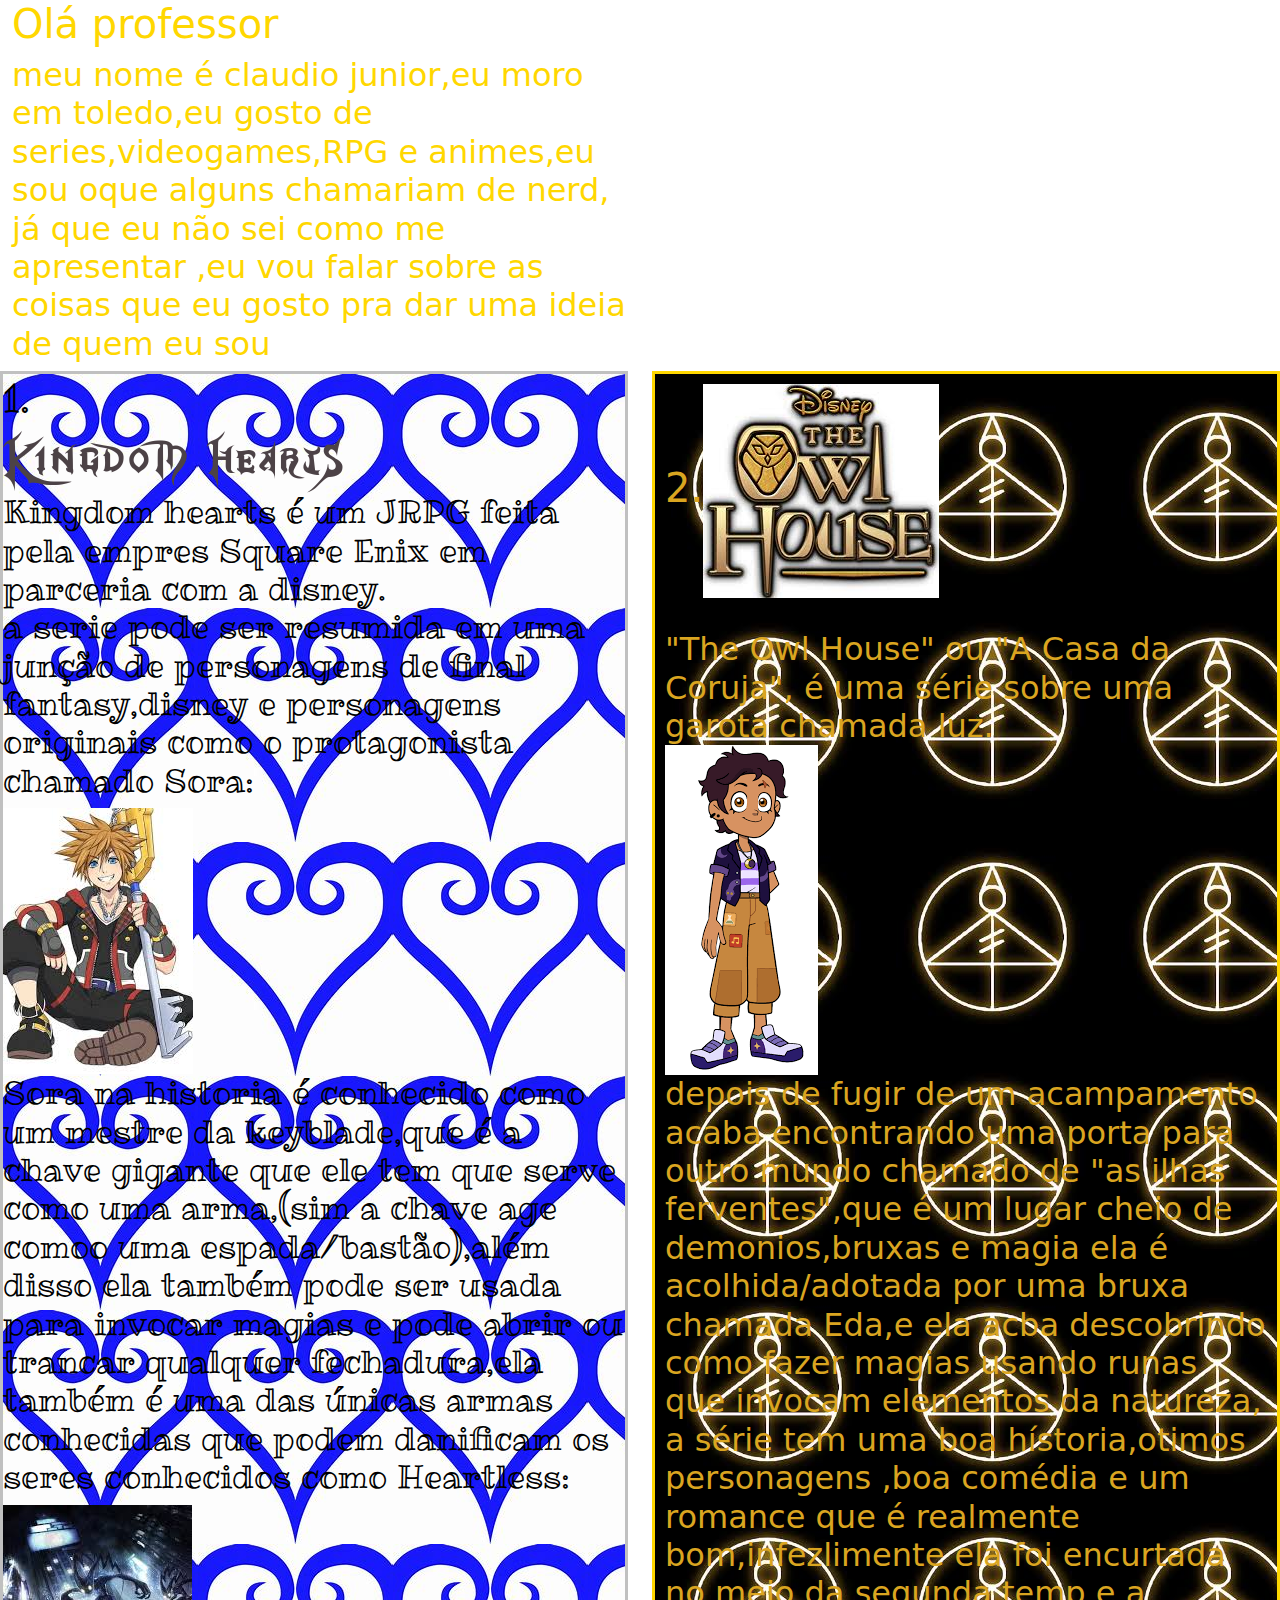
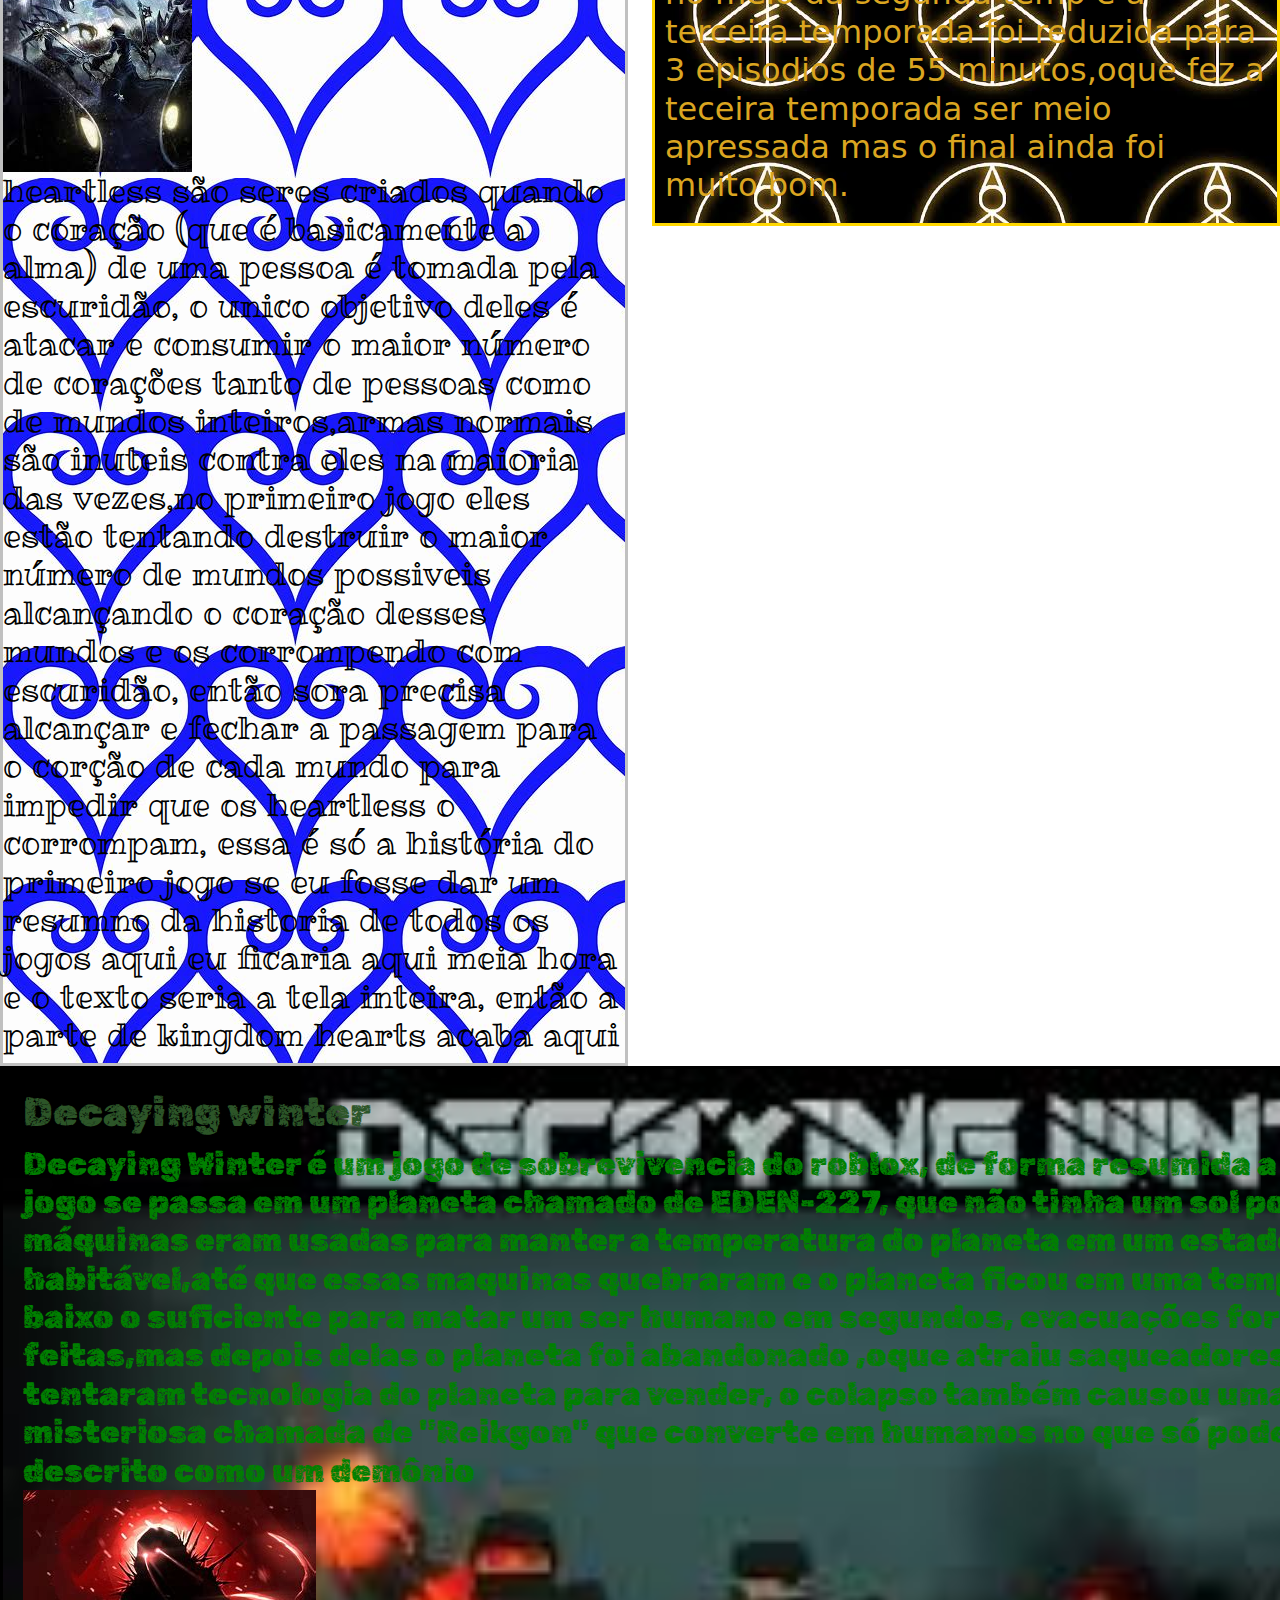
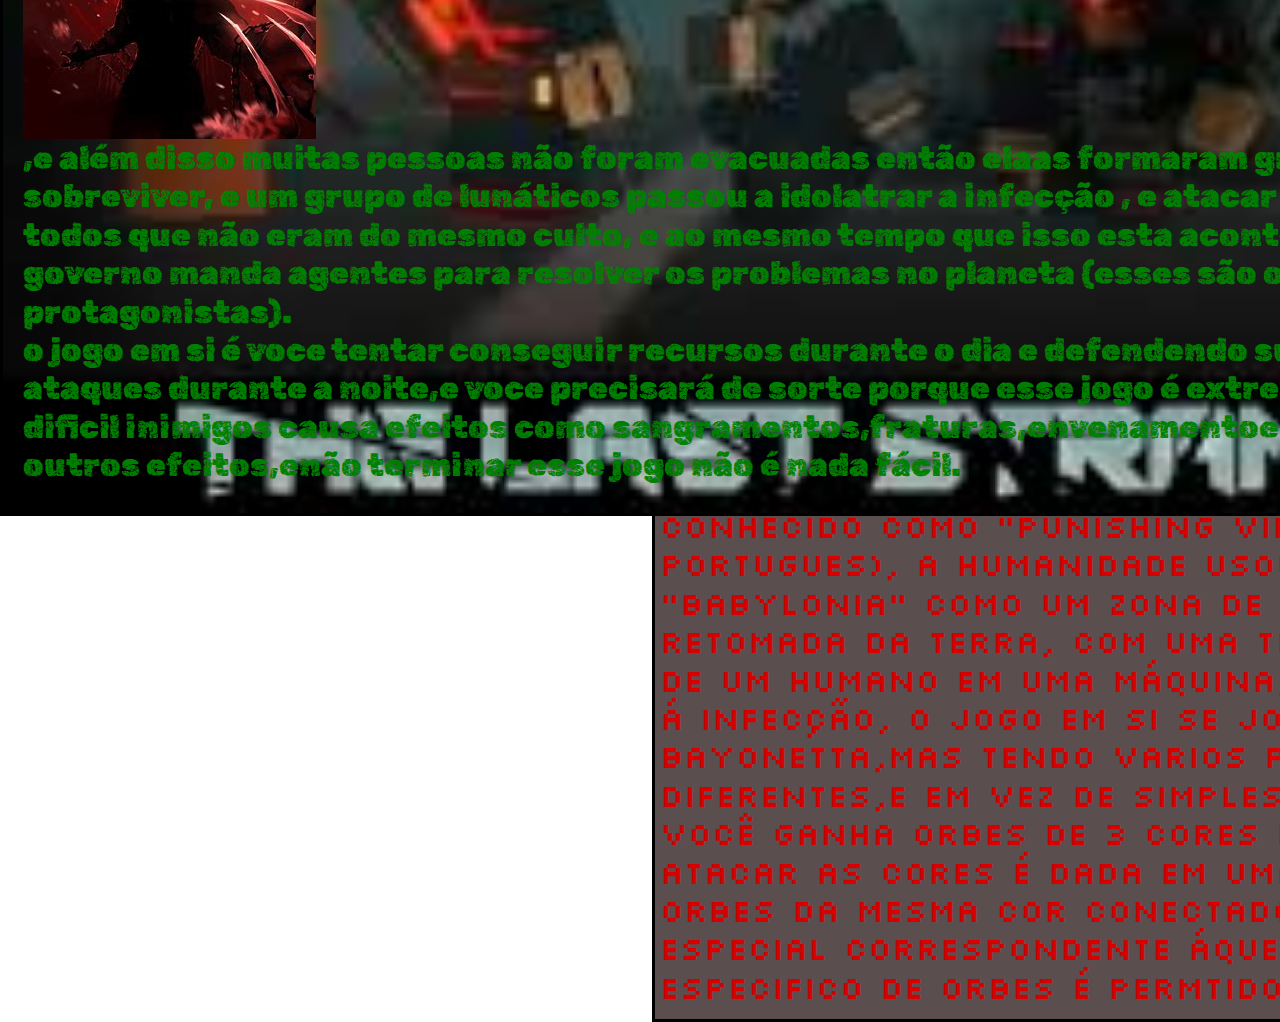
==== index.html @ d94206a7 "Add files via upload" ====
<!DOCTYPE html>
<html lang="en">
  <head>
    <meta charset="UTF-8" />
    <meta name="viewport" content="width=device-width, initial-scale=1.0" />
    <title>trabalho</title>
    <style>
      @import url(CSS.css);
    </style>
    <link
      href="https://cdn.jsdelivr.net/npm/bootstrap@5.3.3/dist/css/bootstrap.min.css"
      rel="stylesheet"
      integrity="sha384-QWTKZyjpPEjISv5WaRU9OFeRpok6YctnYmDr5pNlyT2bRjXh0JMhjY6hW+ALEwIH"
      crossorigin="anonymous"
    />
  </head>
  <body>
    <div class="container-fluid">
      <div class="row">
        <div class="col-md-6">
          <div class="inicio">
            <h1>Olá professor</h1>
            <h2>
              meu nome é claudio junior,eu moro em toledo,eu gosto de
              series,videogames,RPG e animes,eu sou oque alguns chamariam de
              nerd,<br />
              já que eu não sei como me apresentar ,eu vou falar sobre as coisas
              que eu gosto pra dar uma ideia de quem eu sou
            </h2>
          </div>
        </div>
      </div>
    </div>

    <div class="row">
      <div class="col-6">
        <div class="KH">
          <h1>1.</h1>
          <img src="kingdom hearts.png" />

          <h2>
            Kingdom hearts é um JRPG feita pela empres Square Enix em parceria
            com a disney.<br />
            a serie pode ser resumida em uma junção de personagens de final
            fantasy,disney e personagens originais como o protagonista chamado
            Sora:<br />
          </h2>
          <img src="sora.jfif" />

          <div class="heartless">
            <h2>
              Sora na historia é conhecido como um mestre da keyblade,que é a
              chave gigante que ele tem que serve como uma arma,(sim a chave age
              comoo uma espada/bastão),além disso ela também pode ser usada para
              invocar magias e pode abrir ou trancar qualquer fechadura,ela
              também é uma das únicas armas conhecidas que podem danificam os
              seres conhecidos como Heartless:
            </h2>
            <img src="neoshadows.jfif" />
            <h2>
              heartless são seres criados quando o coração (que é basicamente a
              alma) de uma pessoa é tomada pela escuridão, o unico objetivo
              deles é atacar e consumir o maior número de corações tanto de
              pessoas como de mundos inteiros,armas normais são inuteis contra
              eles na maioria das vezes,no primeiro jogo eles estão tentando
              destruir o maior número de mundos possiveis alcançando o coração
              desses mundos e os corrompendo com escuridão, então sora precisa
              alcançar e fechar a passagem para o corção de cada mundo para
              impedir que os heartless o corrompam, essa é só a história do
              primeiro jogo se eu fosse dar um resumno da historia de todos os
              jogos aqui eu ficaria aqui meia hora e o texto seria a tela
              inteira, então a parte de kingdom hearts acaba aqui
            </h2>
          </div>
        </div>
      </div>
      <div class="col-6">
        <div class="casadacoruja">
          <h1>2.<img src="owl house.jfif" /></h1>
          <br />
          <h2>
            "The Owl House" ou "A Casa da Coruja", é uma série sobre uma garota
            chamada luz.<br /><img src="luz.png" /><br />depois de fugir de um
            acampamento acaba encontrando uma porta para outro mundo chamado de
            "as ilhas ferventes",que é um lugar cheio de demonios,bruxas e magia
            ela é acolhida/adotada por uma bruxa chamada Eda,e ela acba
            descobrindo como fazer magias usando runas que invocam elementos da
            natureza, a série tem uma boa hístoria,otimos personagens ,boa
            comédia e um romance que é realmente bom,infezlimente ela foi
            encurtada no meio da segunda temp e a terceira temporada foi
            reduzida para 3 episodios de 55 minutos,oque fez a teceira temporada
            ser meio apressada mas o final ainda foi muito bom.
          </h2>
        </div>
      </div>
    </div>

    <div class="row">
      <div class="col-6">
        <div class="DecayingWinter">
          <div class="DW"><h1>Decaying winter</h1></div>
          <h2>
            Decaying Winter é um jogo de sobrevivencia do roblox, de forma
            resumida a historia do jogo se passa em um planeta chamado de
            EDEN-227, que não tinha um sol por isso máquinas eram usadas para
            manter a temperatura do planeta em um estado habitável,até que essas
            maquinas quebraram e o planeta ficou em uma temperatura baixo o
            suficiente para matar um ser humano em segundos, evacuações foram
            feitas,mas depois delas o planeta foi abandonado ,oque atraiu
            saqueadores que tentaram tecnologia do planeta para vender, o
            colapso também causou uma infecção misteriosa chamada de "Reikgon"
            que converte em humanos no que só pode ser descrito como um
            demônio<br /><img src="sickler.jpeg" /><br />,e além disso muitas
            pessoas não foram evacuadas então elaas formaram grupos para
            sobreviver, e um grupo de lunáticos passou a idolatrar a infecção ,
            e atacar tudo e todos que não eram do mesmo culto, e ao mesmo tempo
            que isso esta acontecendo,o governo manda agentes para resolver os
            problemas no planeta (esses são os protagonistas).<br />
            o jogo em si é voce tentar conseguir recursos durante o dia e
            defendendo sua base de ataques durante a noite,e voce precisará de
            sorte porque esse jogo é extremamente dificil inimigos causa efeitos
            como sangramentos,fraturas,envenamentoe muitos outros efeitos,enão
            terminar esse jogo não é nada fácil.
          </h2>
        </div>
      </div>

      <div class="col-4">
        <div class="PGR">
          <h1>4. Punishing Gray Raven</h1>
          <br />
          <img src="PGR2.png" />

          <h2>
            Punishing gray raven é um jogo hack-em-slash parecido com bayonetta
            ou devil-may-cry ,a historia do jogo se passa em um futuro
            pós-apocaliptico por conta de um virus que surgiu capaz de destruir
            o corpo de humanos e corromper a mente de maquinas, o vírus só é
            conhecido como "Punishing virus"(o jogo não tem tradução pra
            portugues), a humanidade usou uma estação espacial chamada de
            "Babylonia" como um zona de evacuação e base para coordernar
            retomada da terra, com uma tecnologia capaz de transpantar a mente
            de um humano em uma máquina,oque permite a esses contrutos resistir
            á infecção, o jogo em si se joga como um devil may cry ou
            bayonetta,mas tendo varios personagens com movimentos e mecanicas
            diferentes,e em vez de simplesmente ter uma recarga de habilidade
            você ganha orbes de 3 cores diferente,vermelho,amarelo e azul ao
            atacar as cores é dada em uma sequencia aleatoria,e quanto mais
            orbes da mesma cor conectados voce ativa mais forte o ataque
            especial correspondente áquela cor fica,e ao conectar um número
            especifico de orbes é permtido usar o supremo do persoangem.
          </h2>
        </div>
      </div>
    </div>
  </body>
</html>
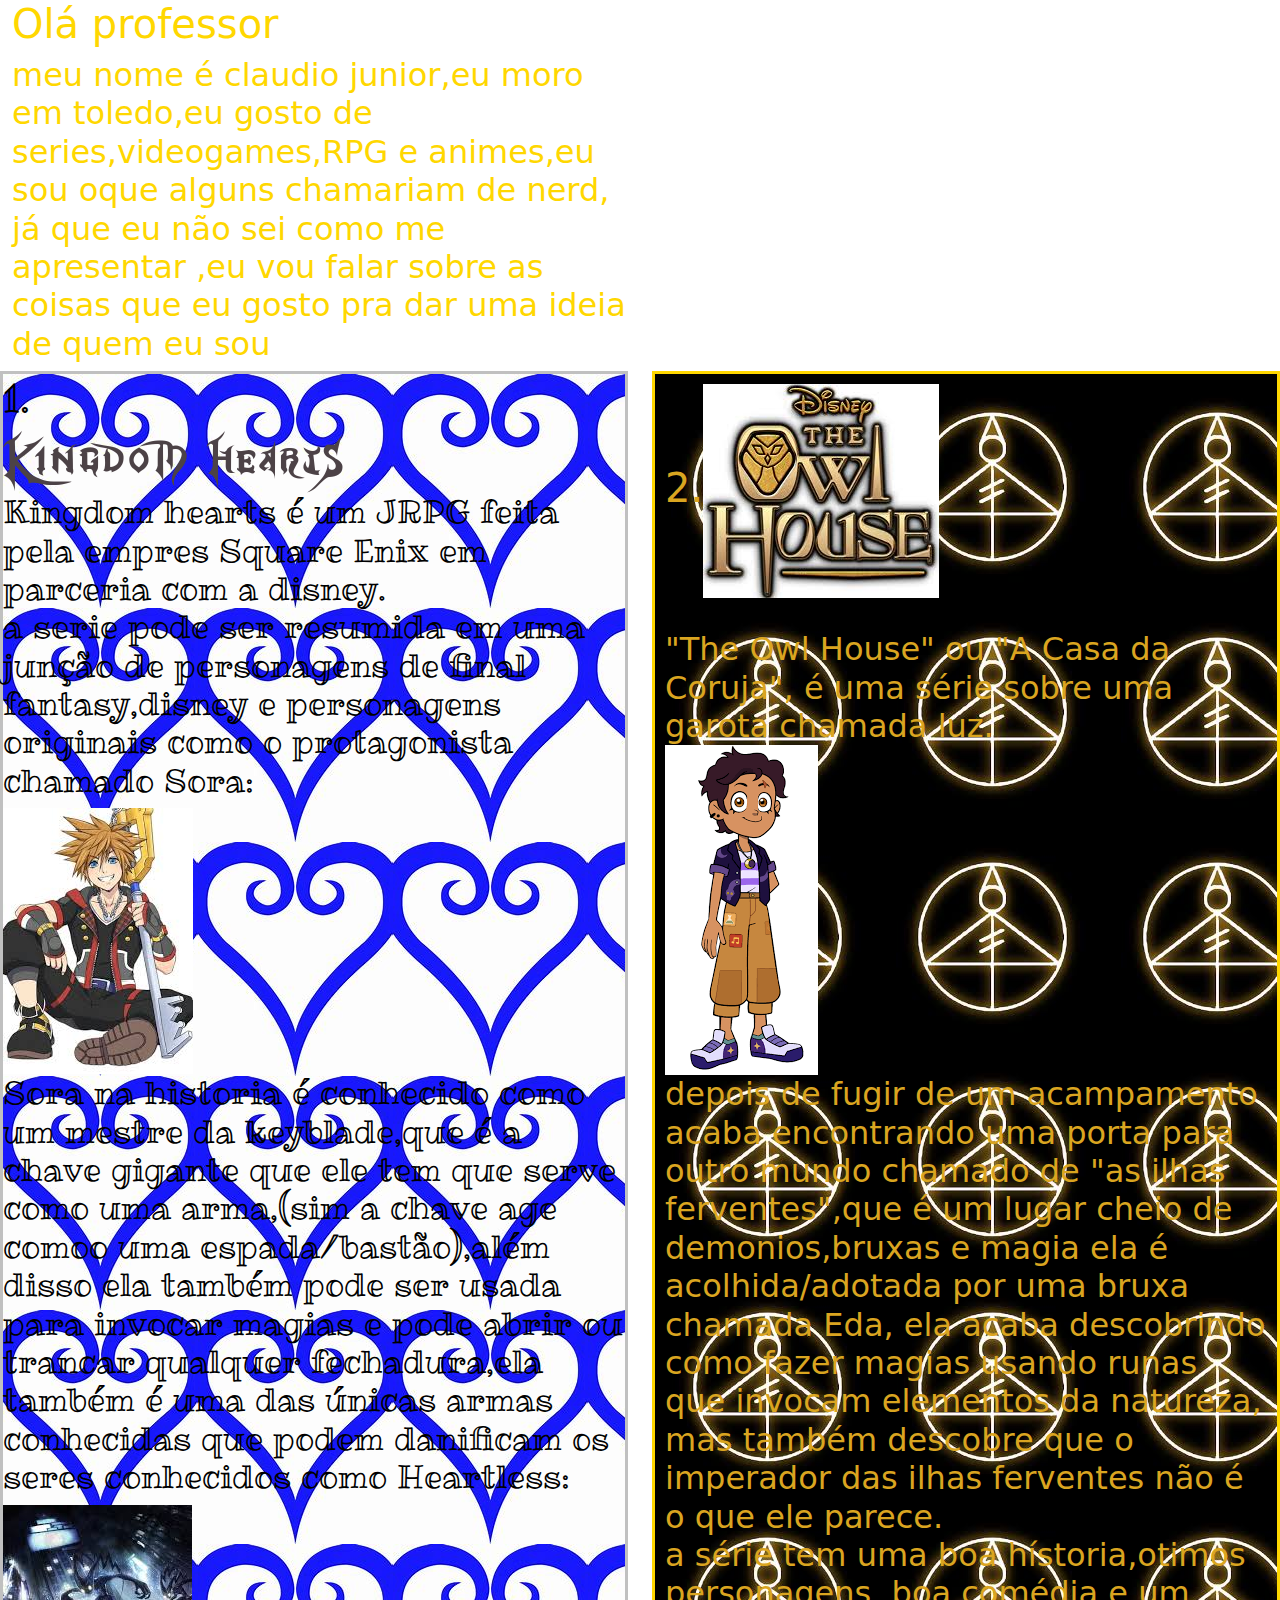
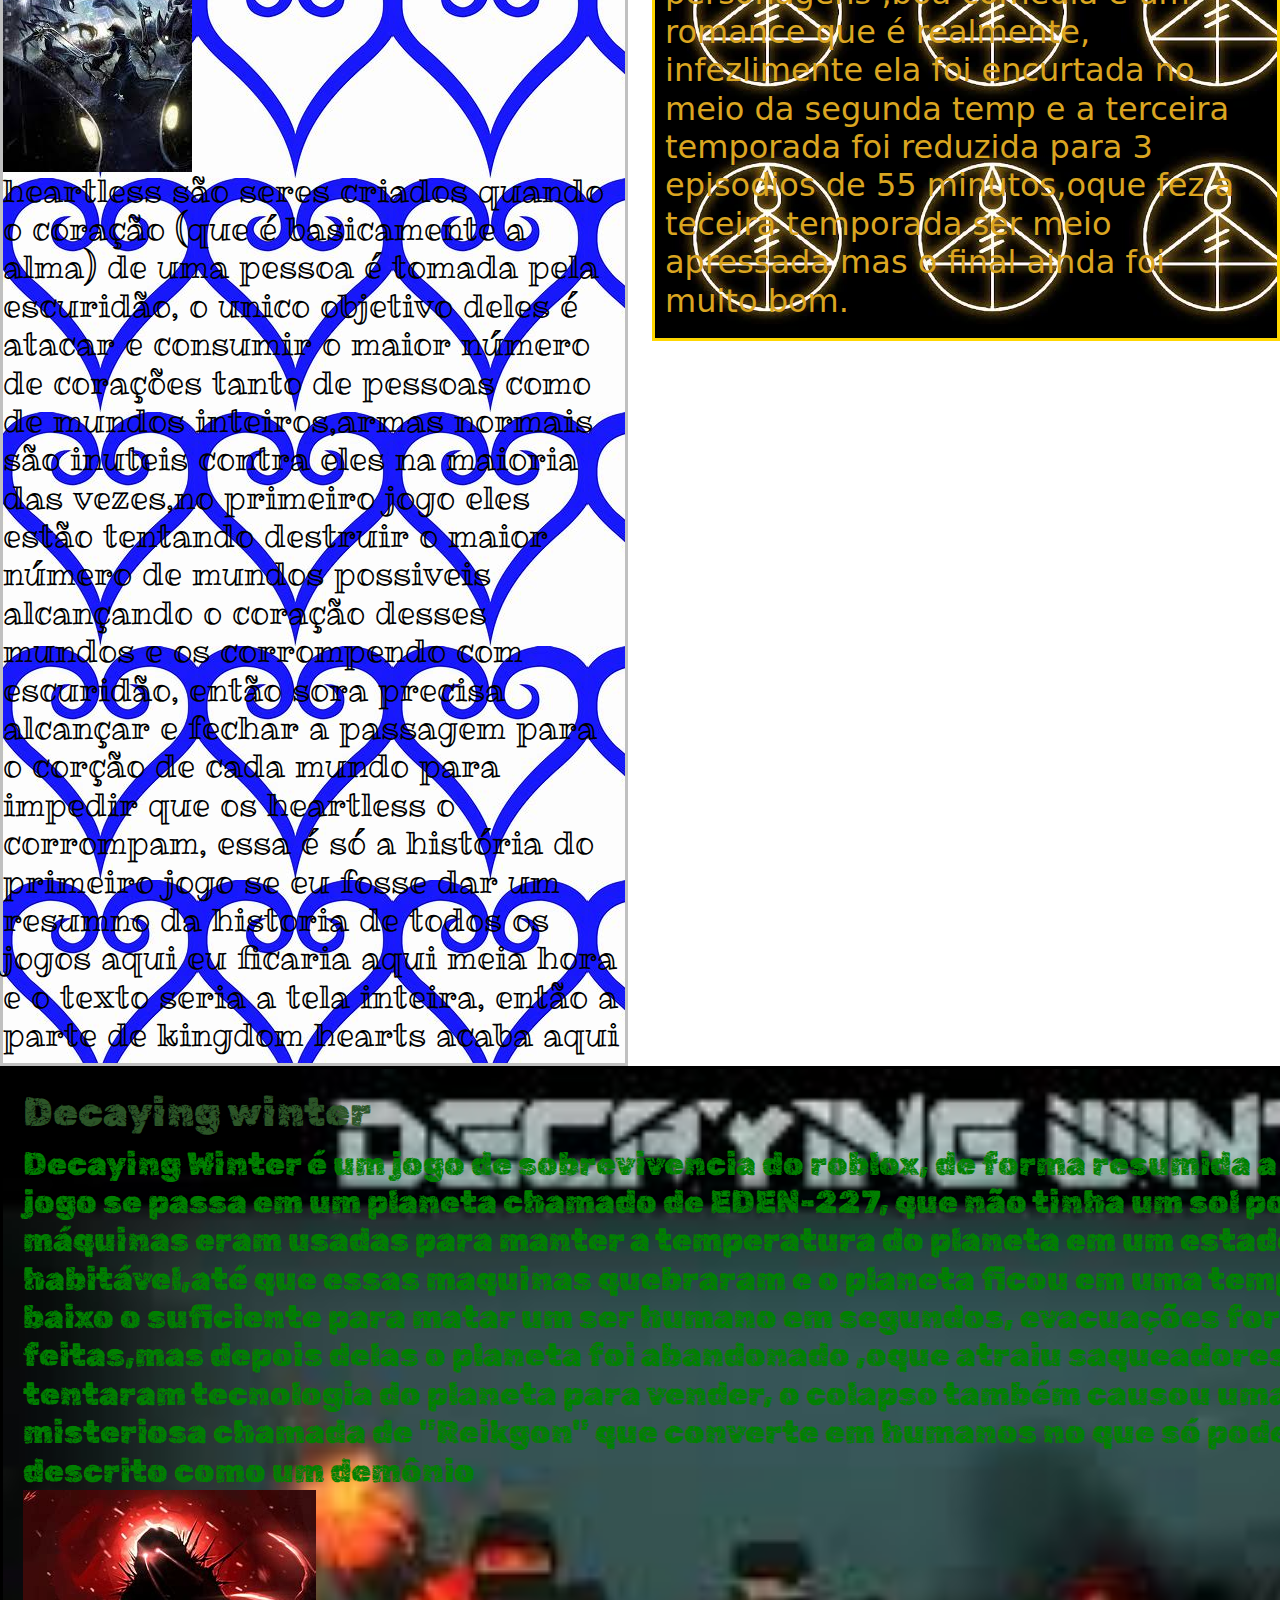
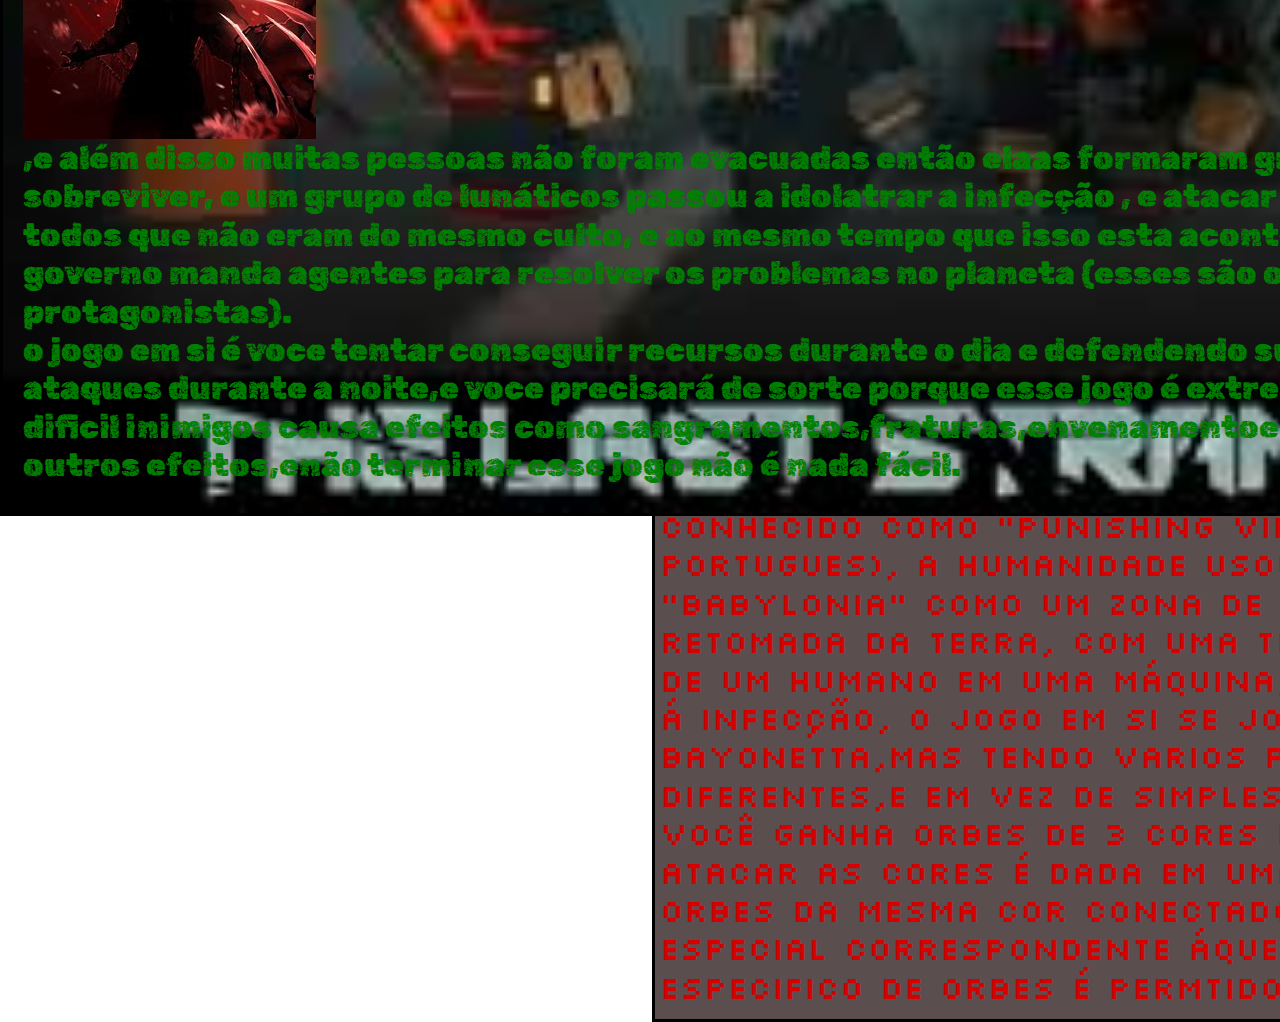
==== commit be92afb1: "Add files via upload" ====
--- a/index.html
+++ b/index.html
@@ -83,13 +83,15 @@
             chamada luz.<br /><img src="luz.png" /><br />depois de fugir de um
             acampamento acaba encontrando uma porta para outro mundo chamado de
             "as ilhas ferventes",que é um lugar cheio de demonios,bruxas e magia
-            ela é acolhida/adotada por uma bruxa chamada Eda,e ela acba
+            ela é acolhida/adotada por uma bruxa chamada Eda, ela acaba
             descobrindo como fazer magias usando runas que invocam elementos da
-            natureza, a série tem uma boa hístoria,otimos personagens ,boa
-            comédia e um romance que é realmente bom,infezlimente ela foi
-            encurtada no meio da segunda temp e a terceira temporada foi
-            reduzida para 3 episodios de 55 minutos,oque fez a teceira temporada
-            ser meio apressada mas o final ainda foi muito bom.
+            natureza, mas também descobre que o imperador das ilhas ferventes
+            não é o que ele parece.<br />
+            a série tem uma boa hístoria,otimos personagens ,boa comédia e um
+            romance que é realmente, infezlimente ela foi encurtada no meio da
+            segunda temp e a terceira temporada foi reduzida para 3 episodios de
+            55 minutos,oque fez a teceira temporada ser meio apressada mas o
+            final ainda foi muito bom.
           </h2>
         </div>
       </div>
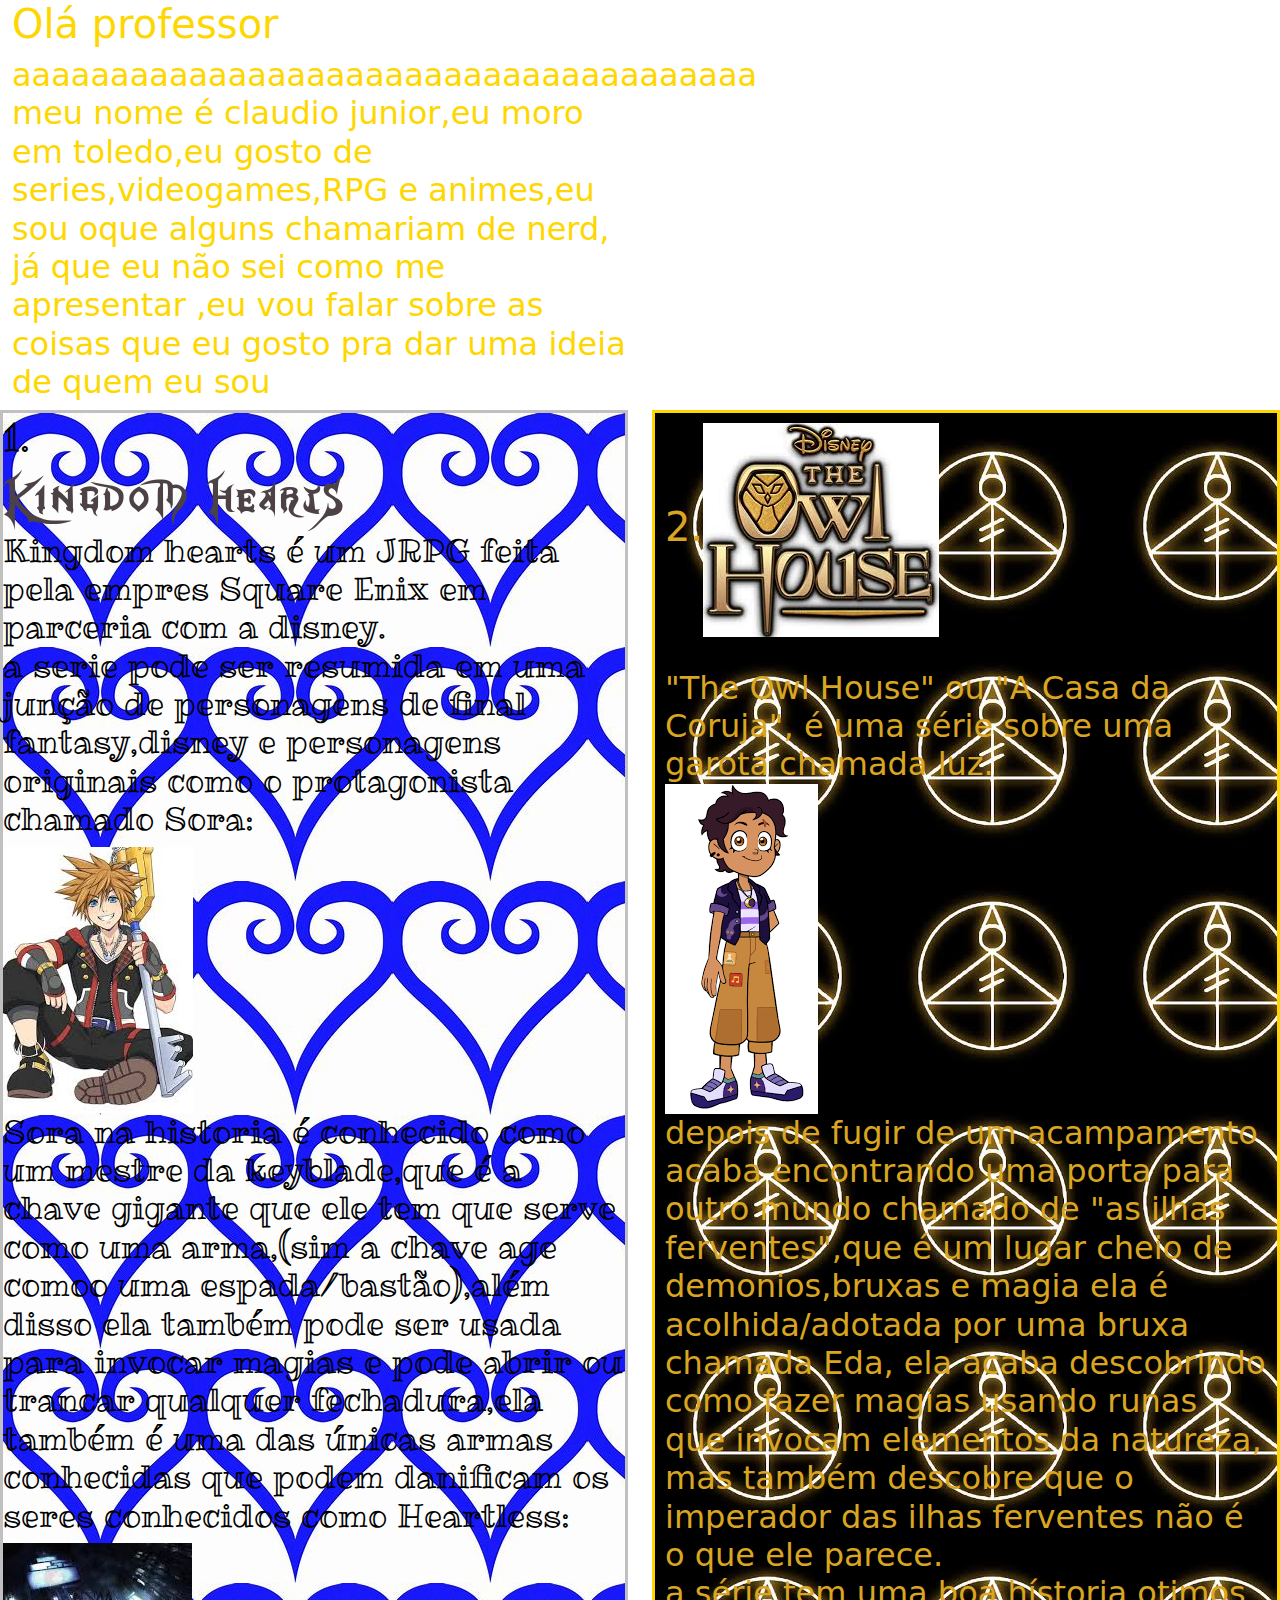
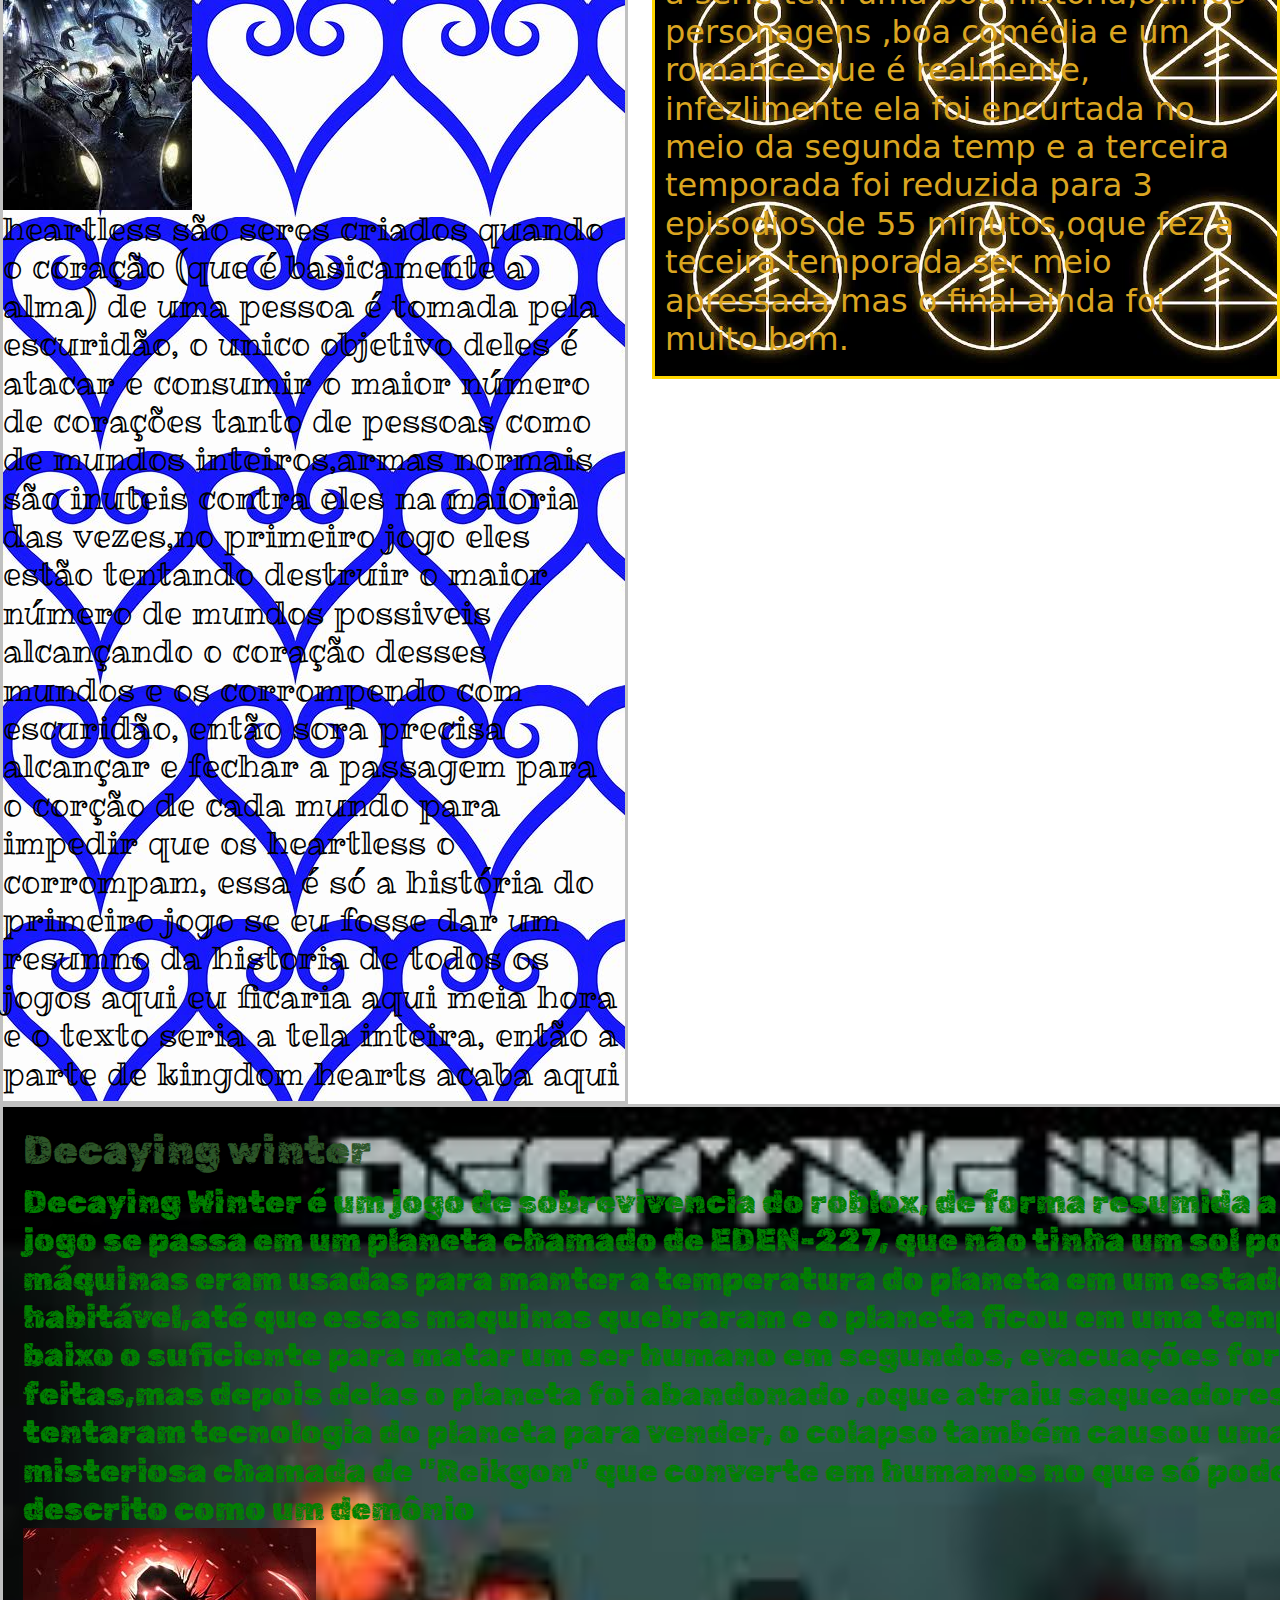
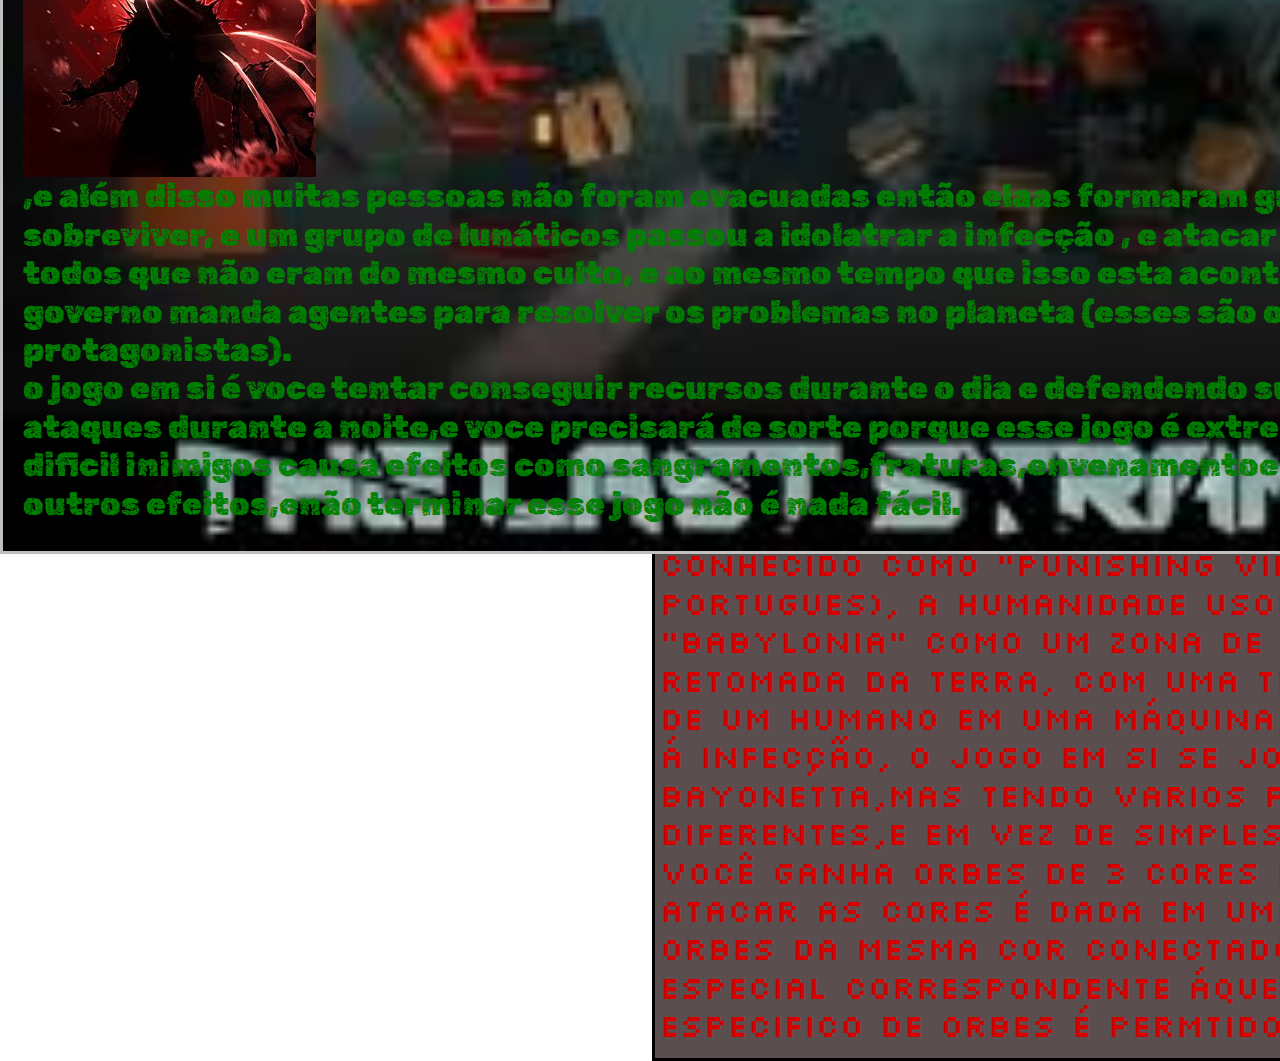
==== commit 9afaff7f: "Update index.html" ====
--- a/index.html
+++ b/index.html
@@ -20,7 +20,7 @@
         <div class="col-md-6">
           <div class="inicio">
             <h1>Olá professor</h1>
-            <h2>
+            <h2>aaaaaaaaaaaaaaaaaaaaaaaaaaaaaaaaaaaaaa
               meu nome é claudio junior,eu moro em toledo,eu gosto de
               series,videogames,RPG e animes,eu sou oque alguns chamariam de
               nerd,<br />
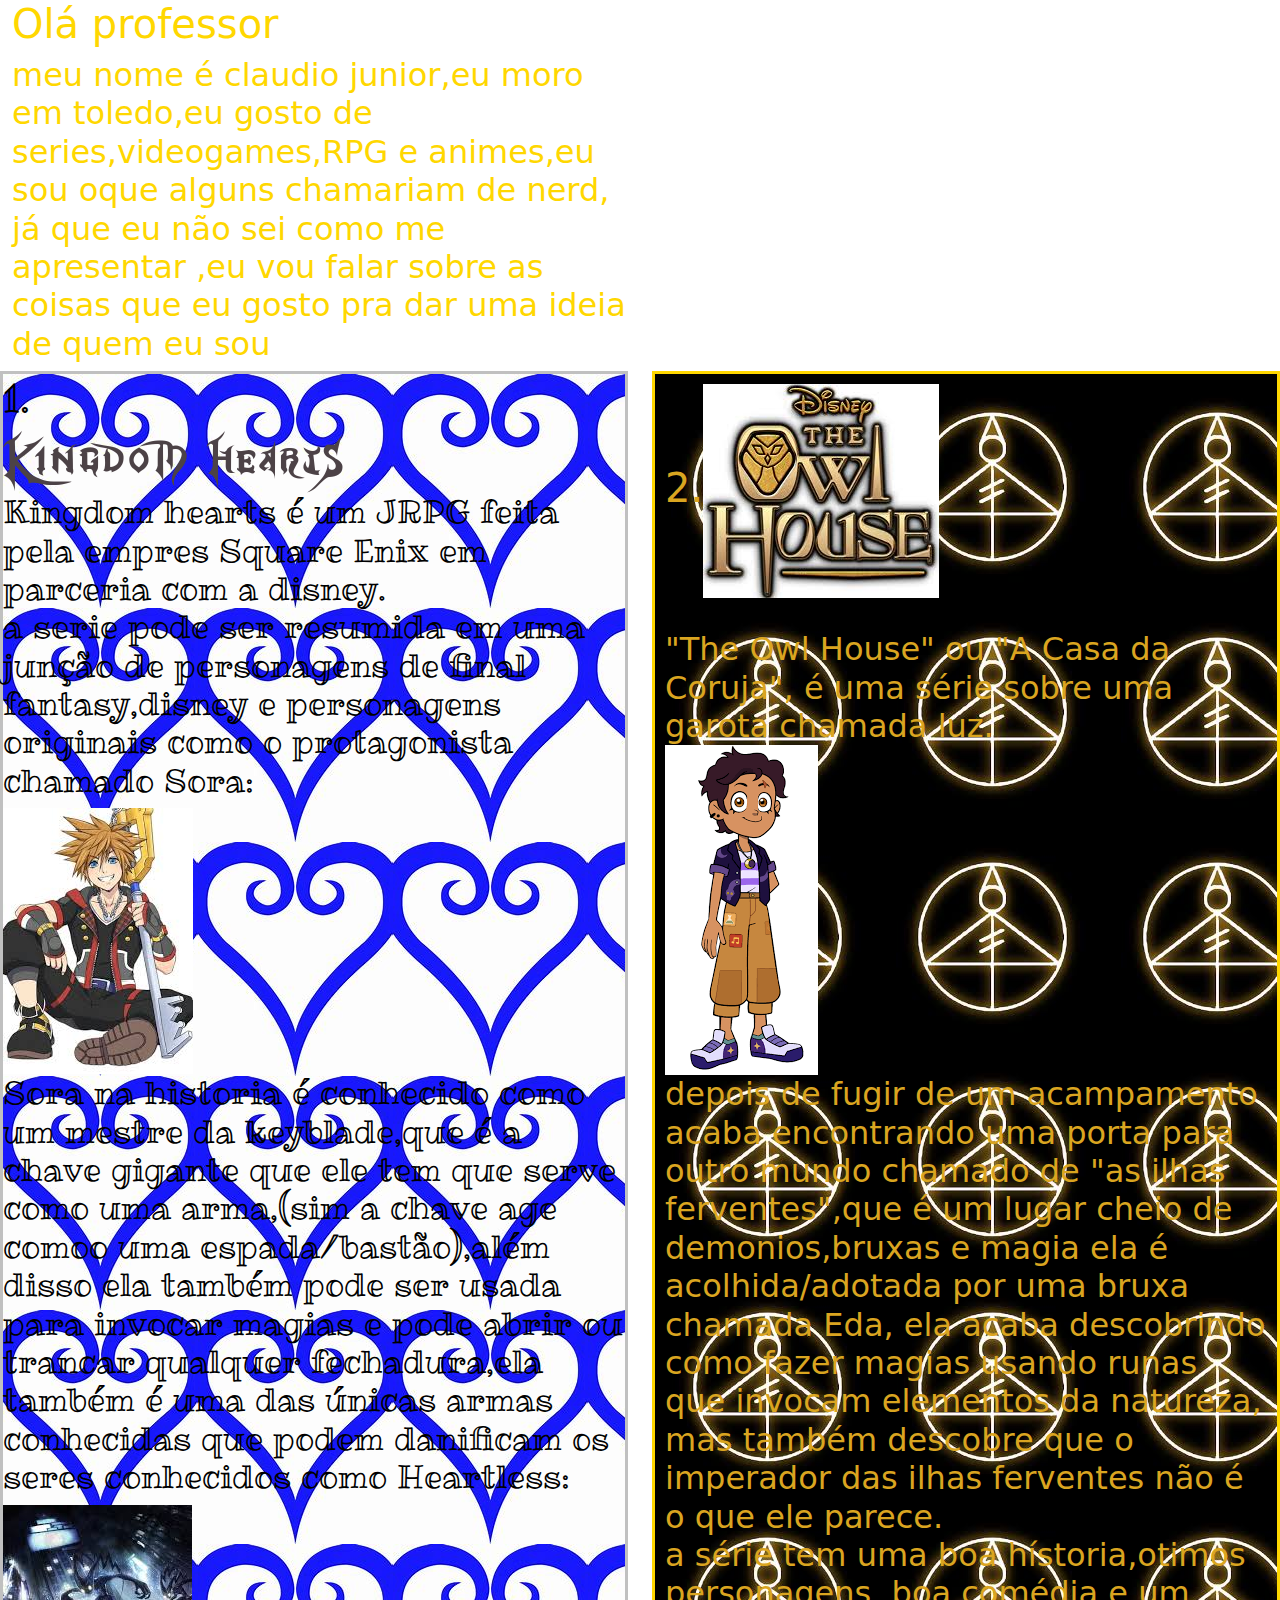
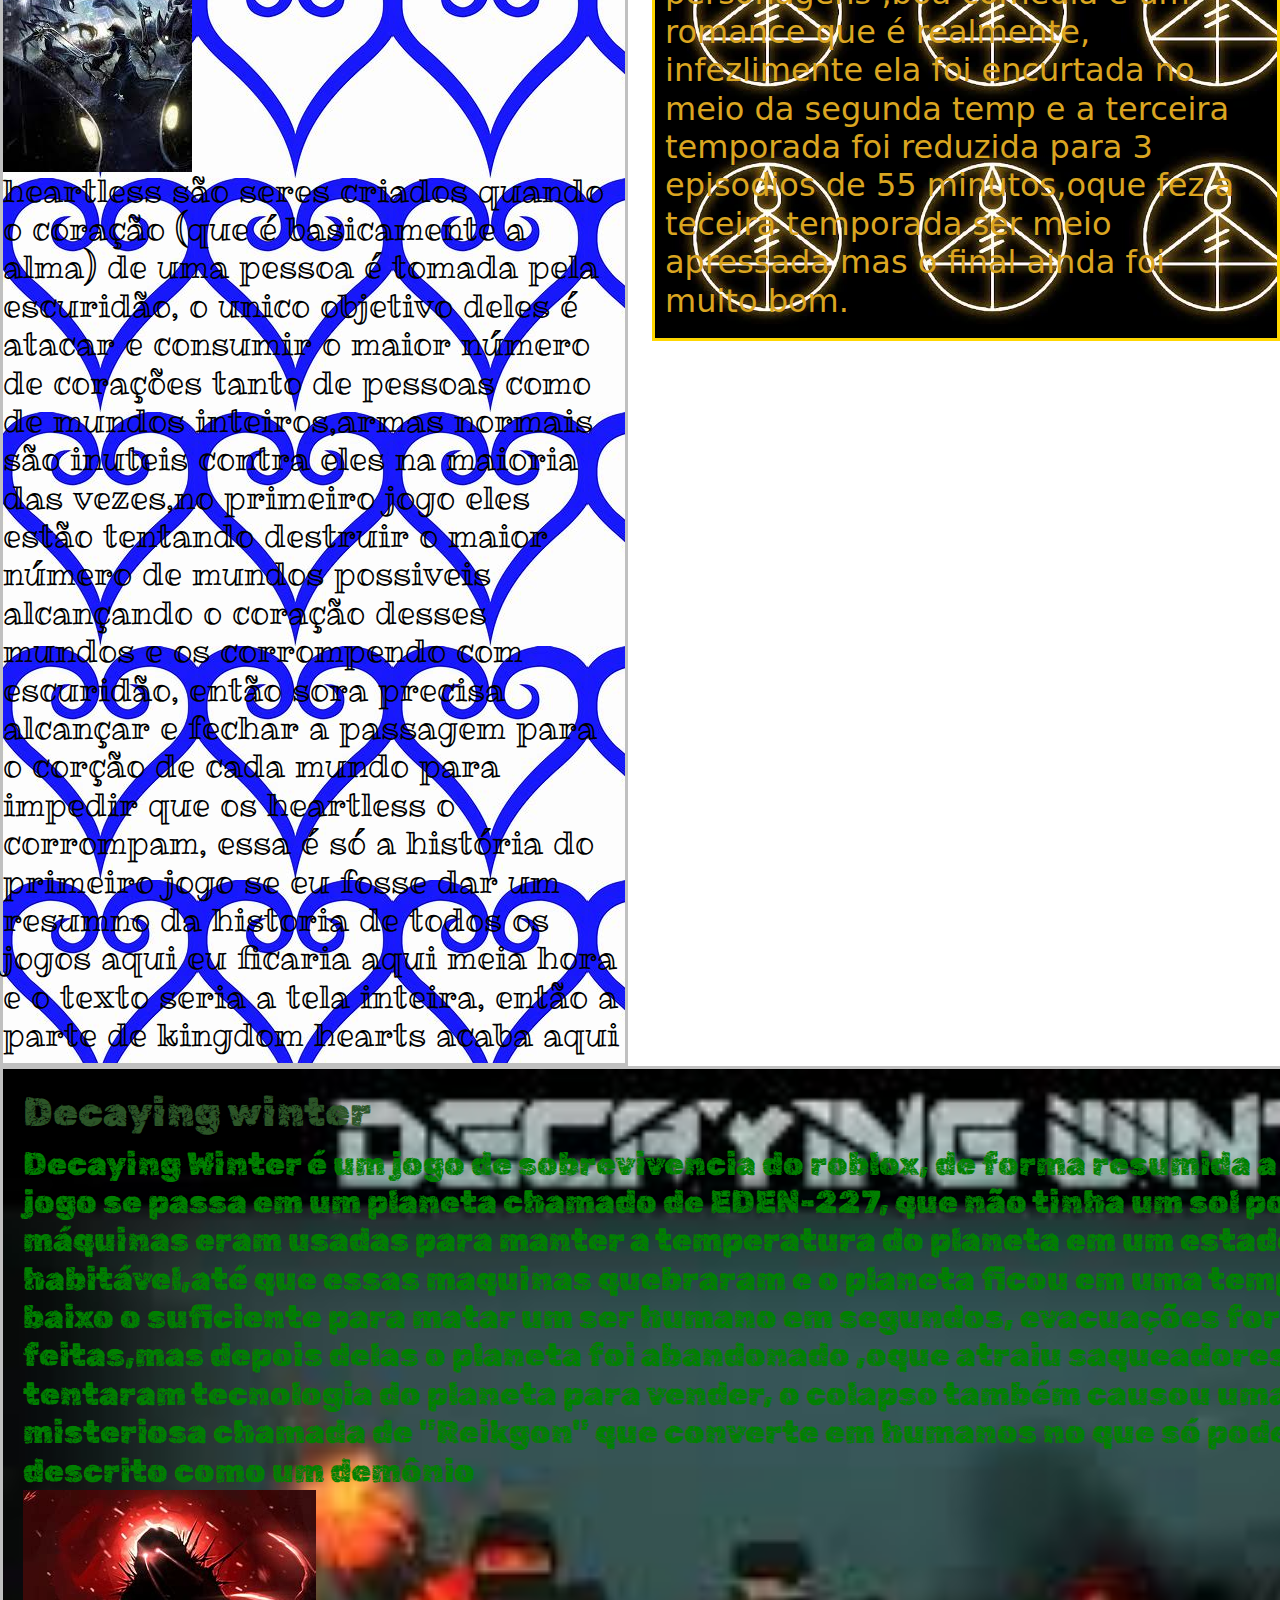
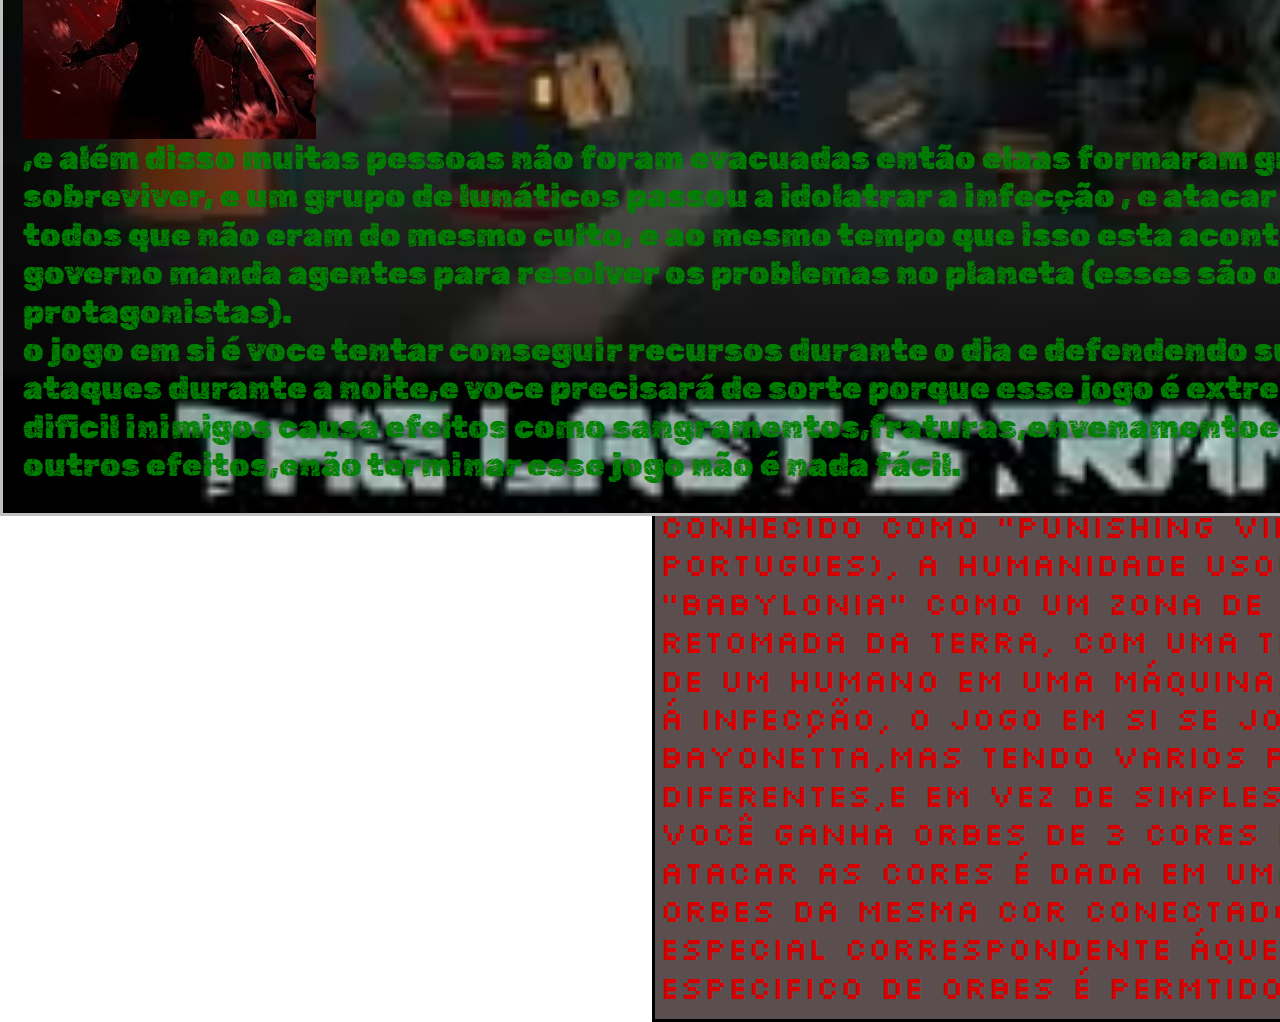
==== commit 00012fbd: "Update index.html" ====
--- a/index.html
+++ b/index.html
@@ -20,7 +20,7 @@
         <div class="col-md-6">
           <div class="inicio">
             <h1>Olá professor</h1>
-            <h2>aaaaaaaaaaaaaaaaaaaaaaaaaaaaaaaaaaaaaa
+            <h2>
               meu nome é claudio junior,eu moro em toledo,eu gosto de
               series,videogames,RPG e animes,eu sou oque alguns chamariam de
               nerd,<br />
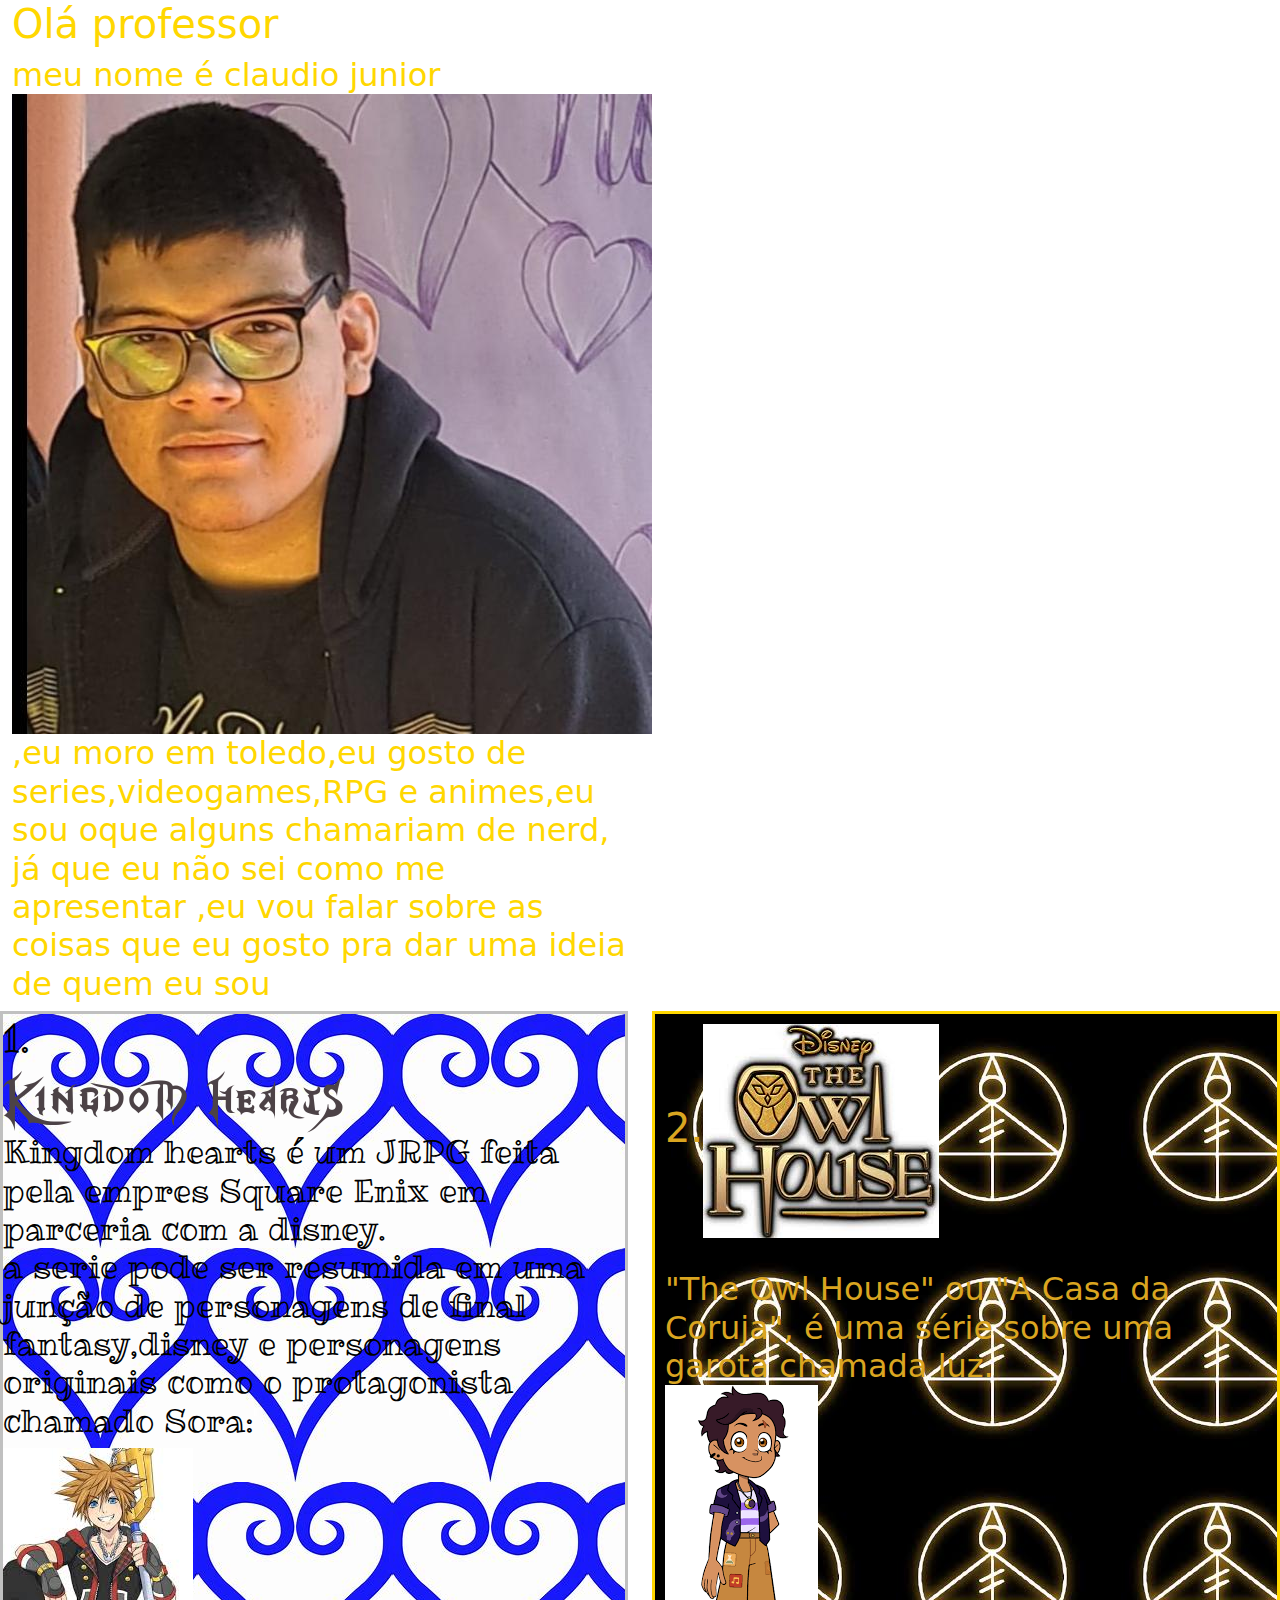
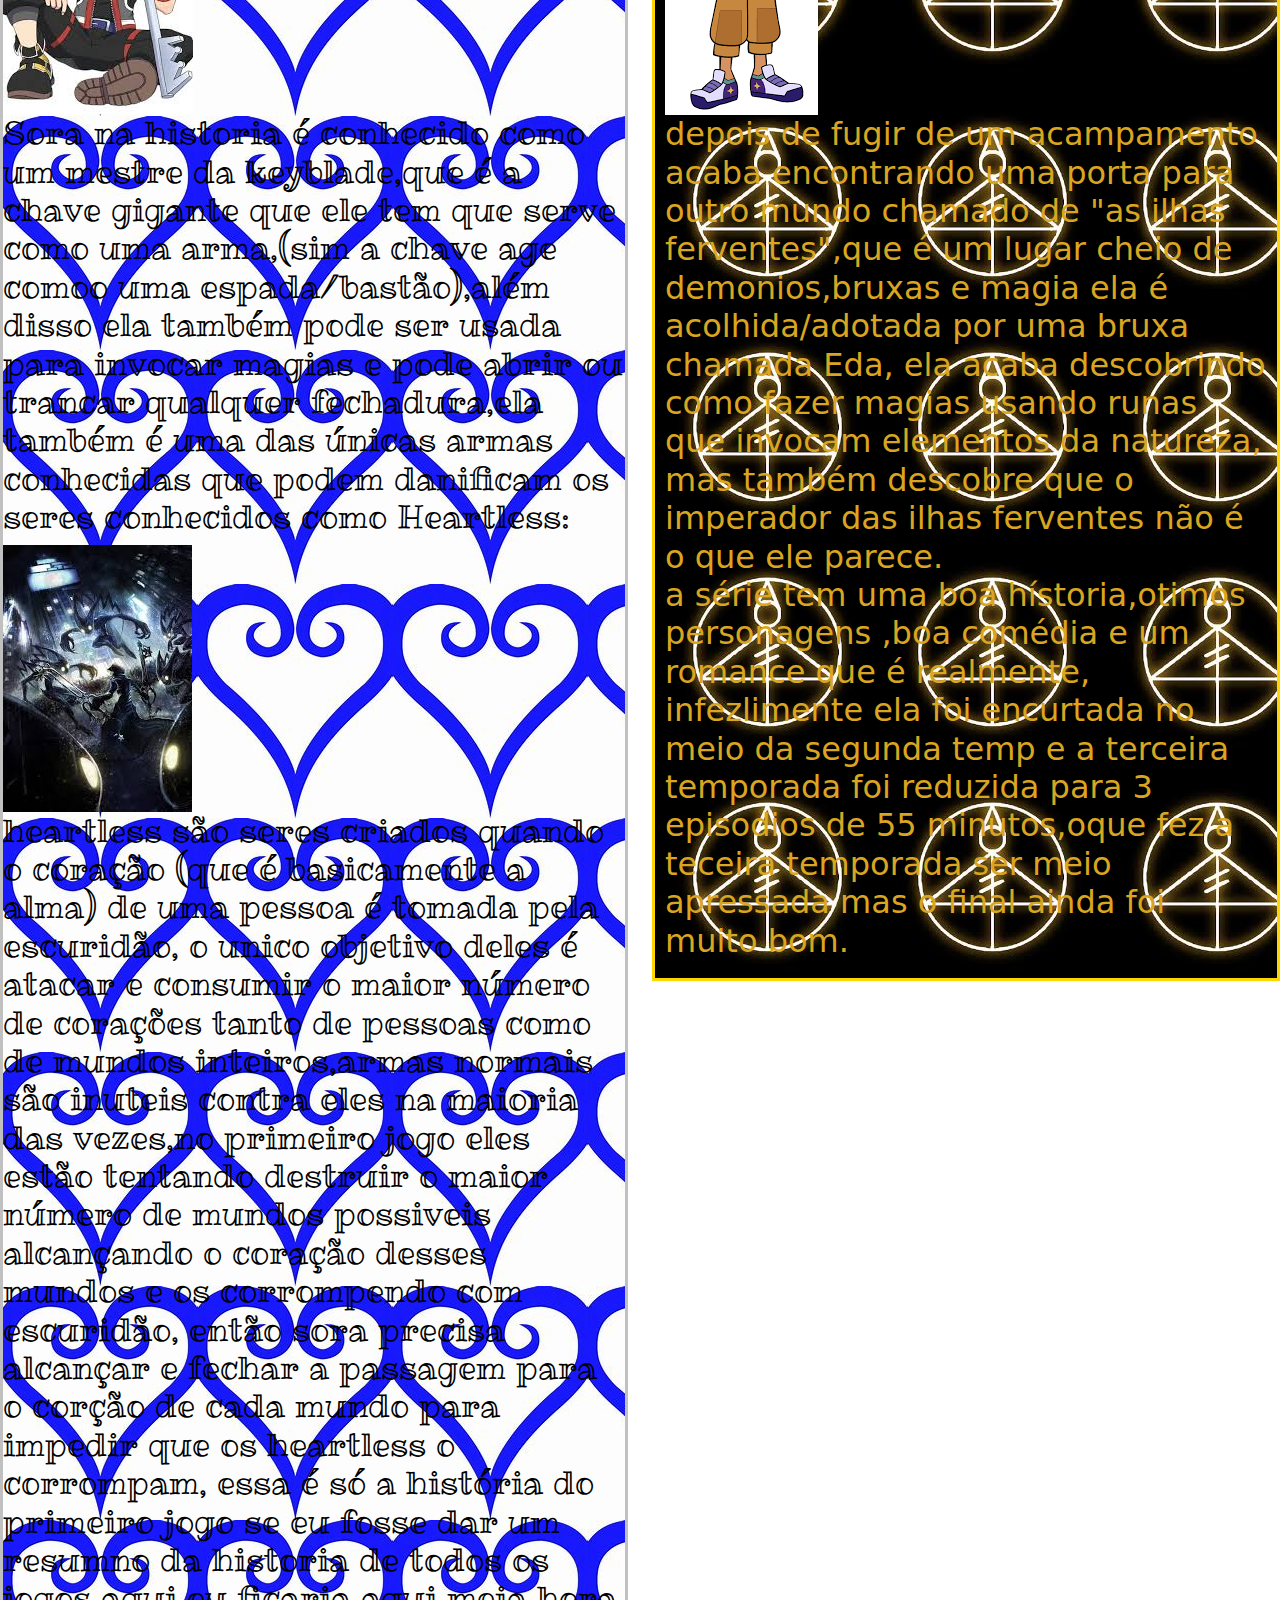
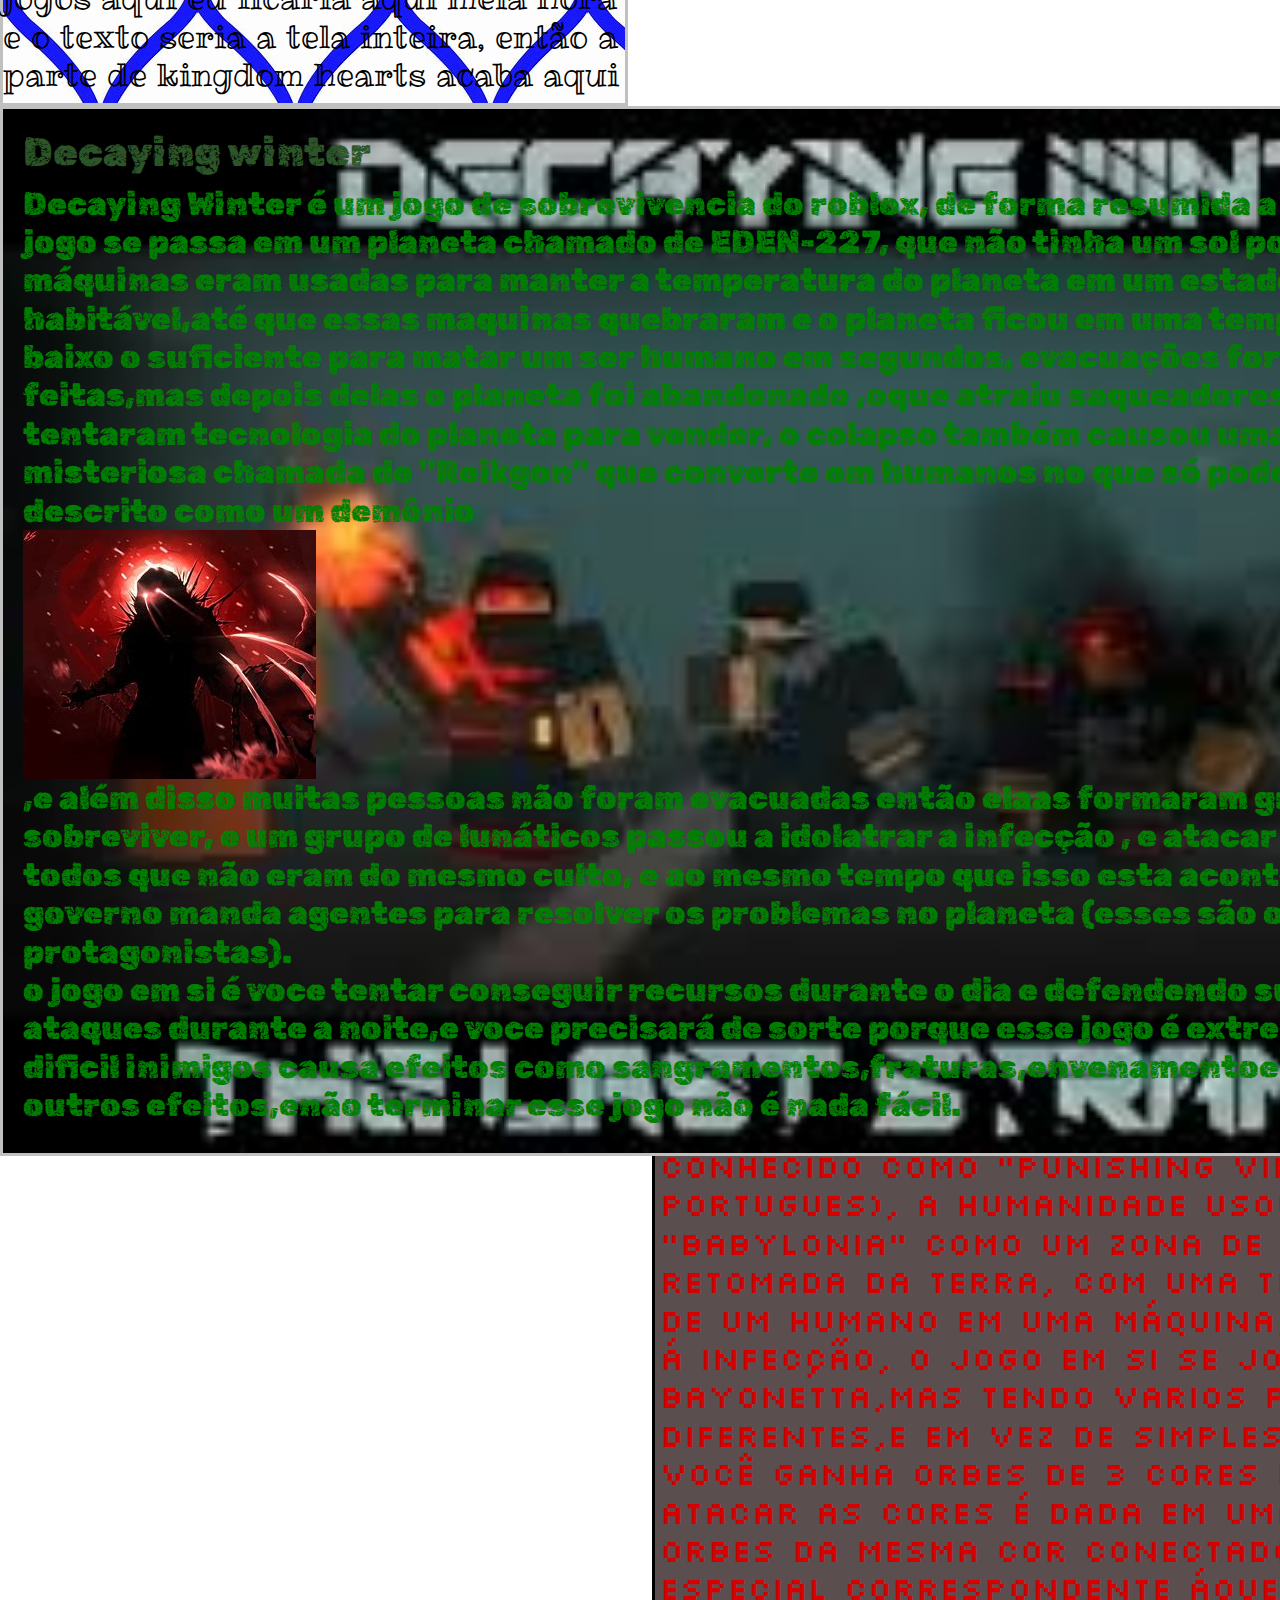
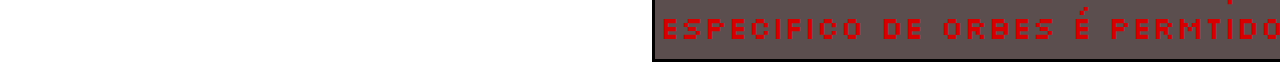
==== commit abf2b8e4: "Update index.html" ====
--- a/index.html
+++ b/index.html
@@ -21,7 +21,7 @@
           <div class="inicio">
             <h1>Olá professor</h1>
             <h2>
-              meu nome é claudio junior,eu moro em toledo,eu gosto de
+              meu nome é claudio junior<br]> <img src="me.jpg">,eu moro em toledo,eu gosto de
               series,videogames,RPG e animes,eu sou oque alguns chamariam de
               nerd,<br />
               já que eu não sei como me apresentar ,eu vou falar sobre as coisas
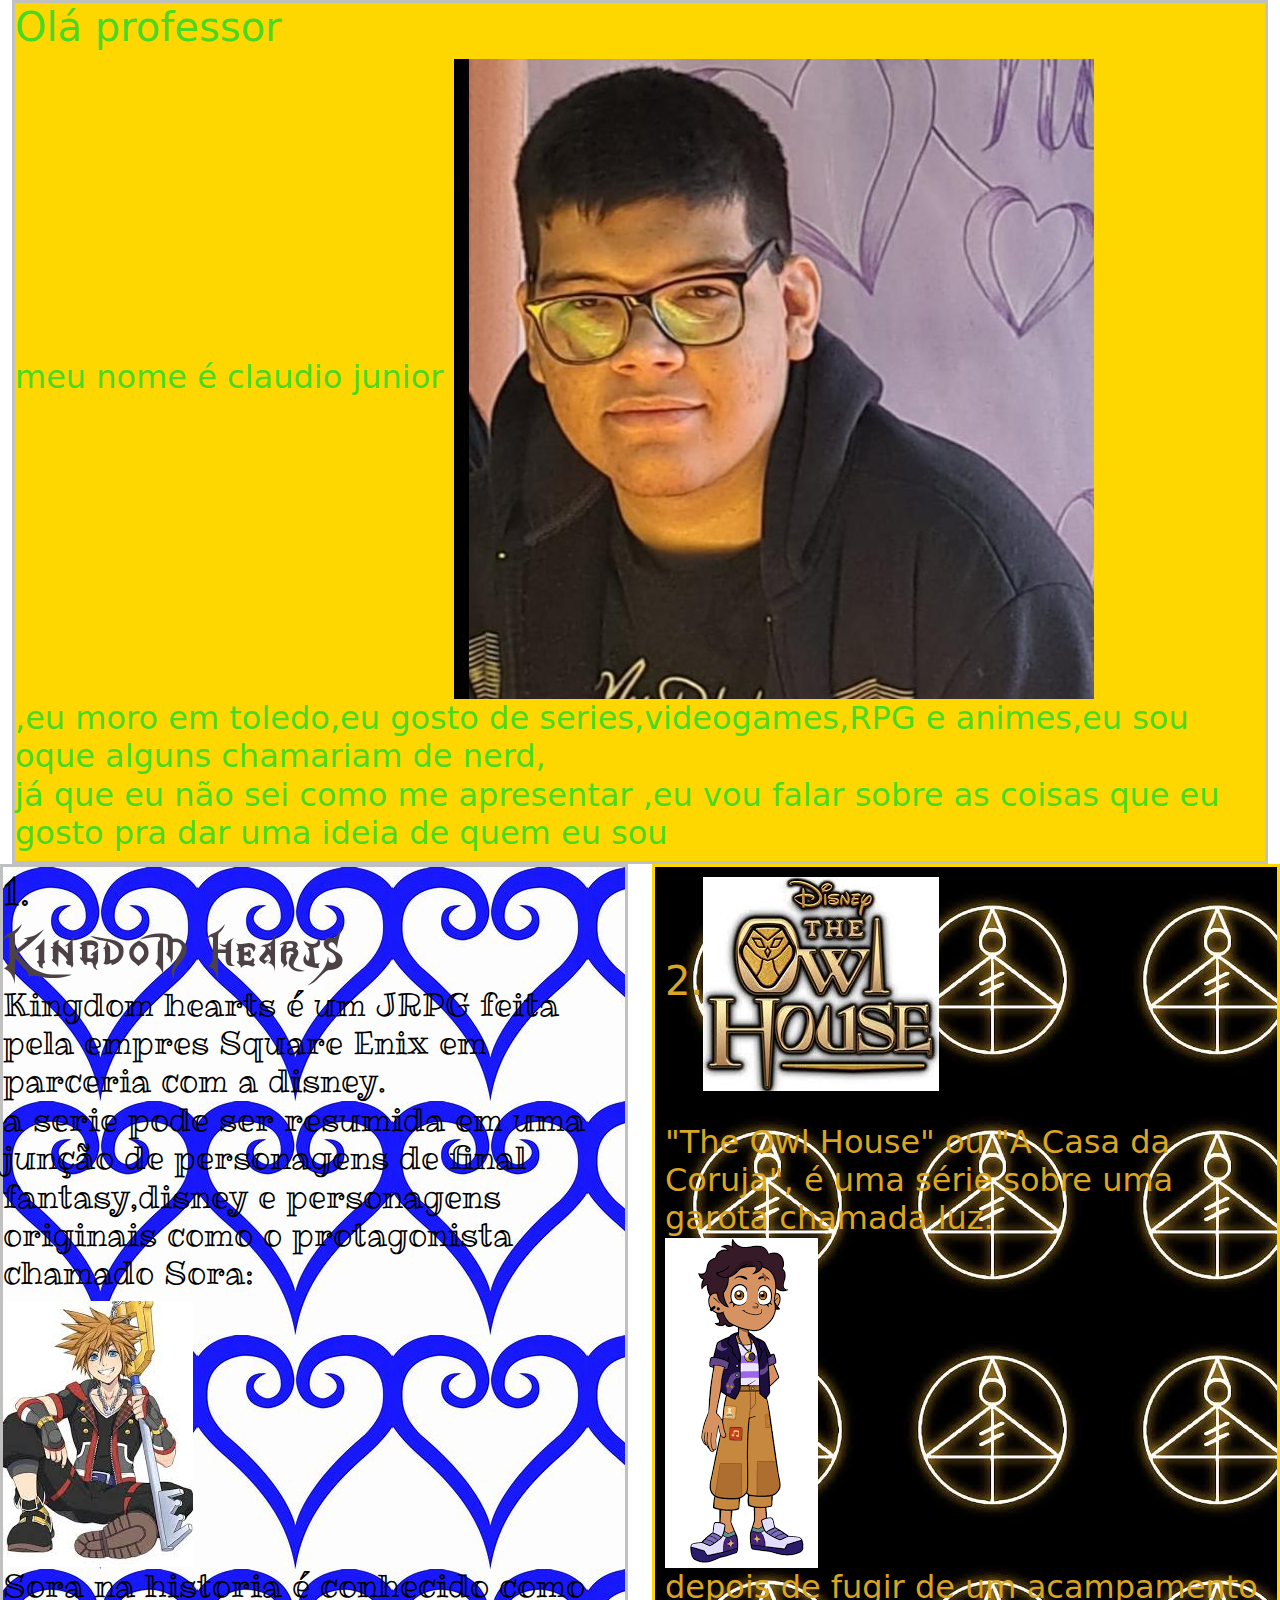
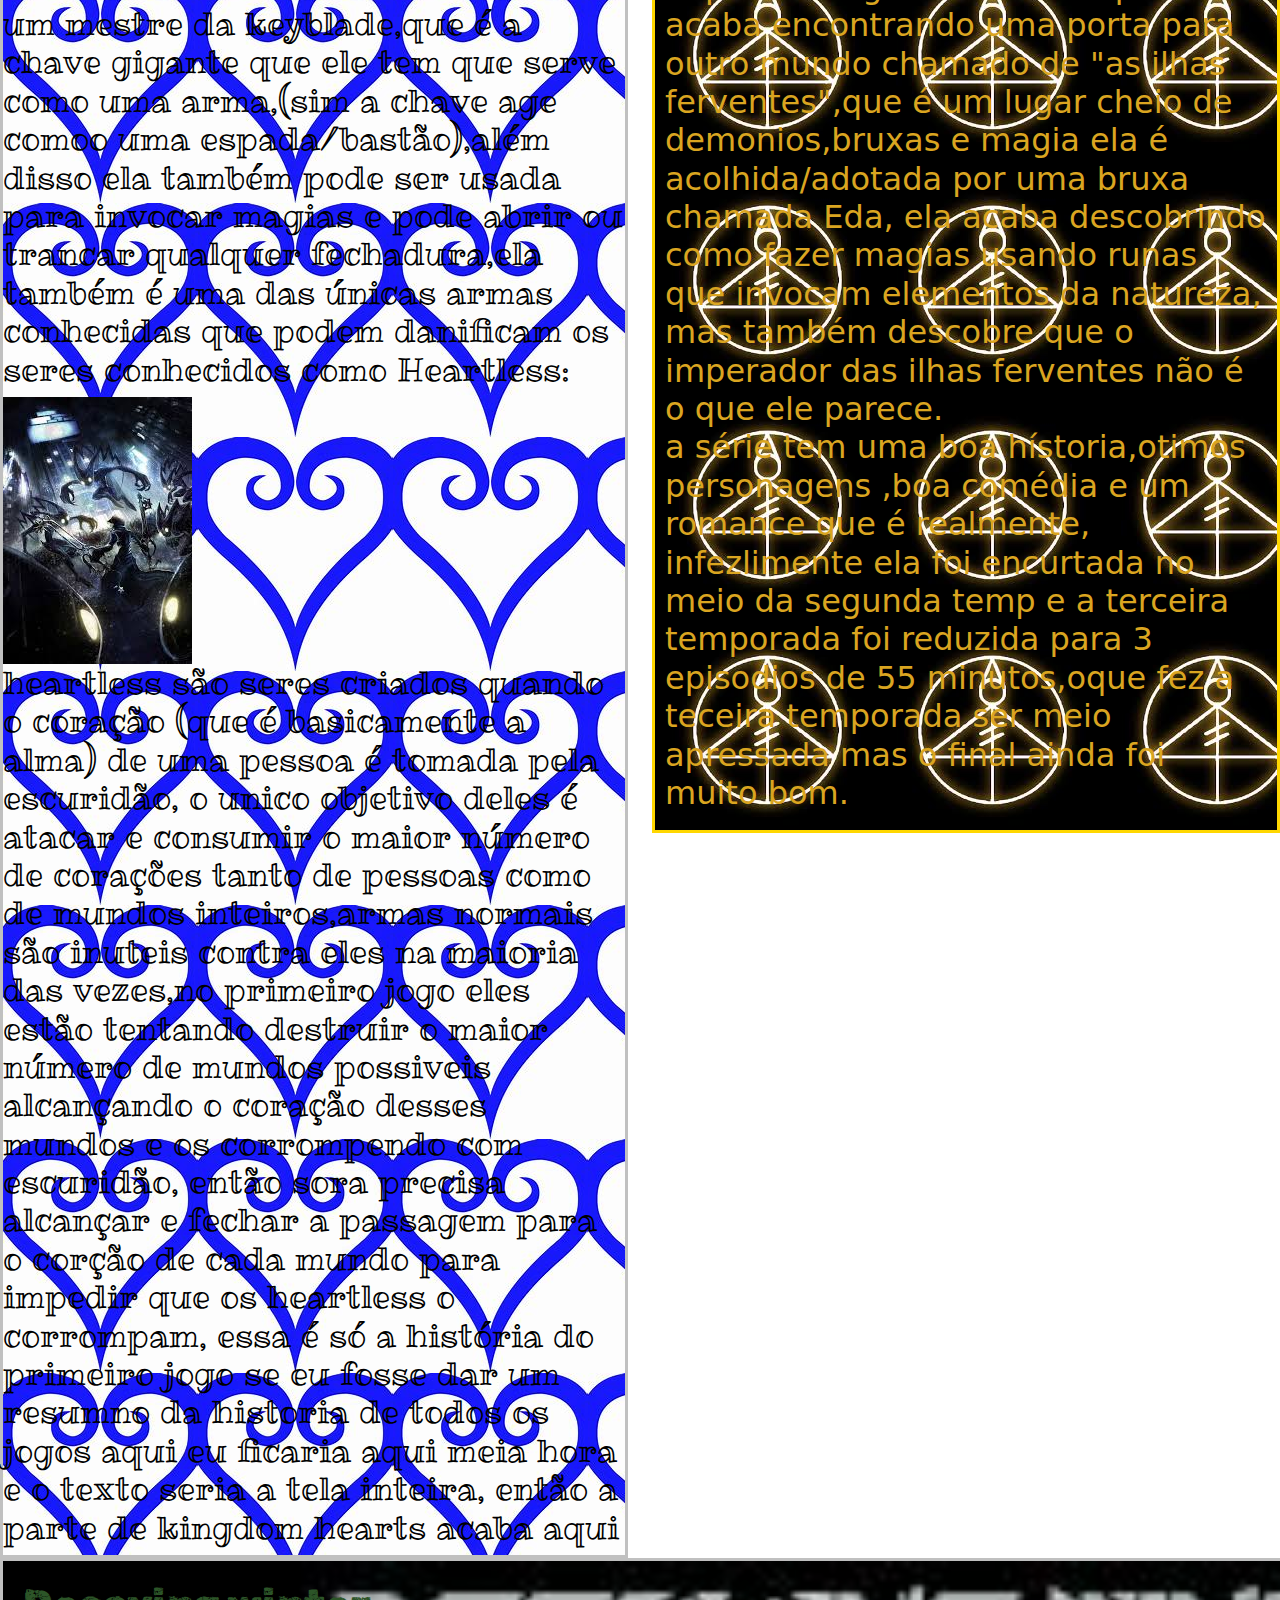
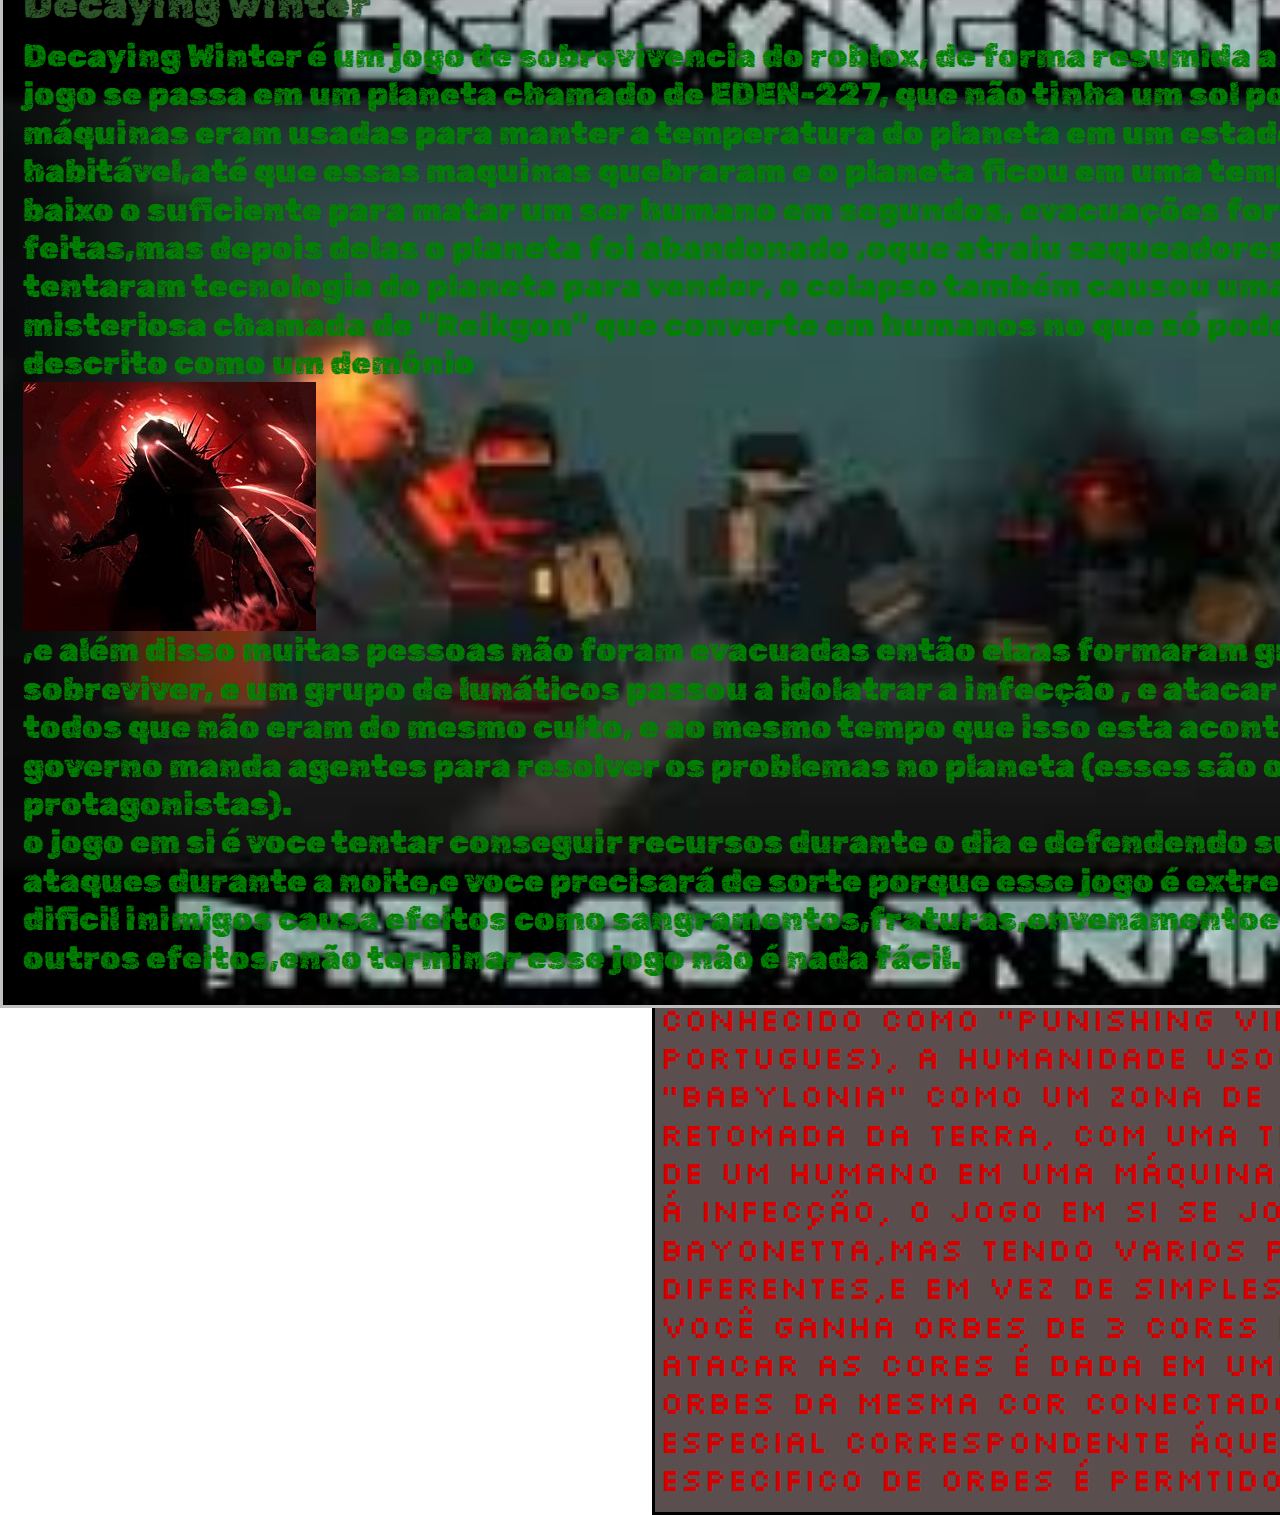
==== commit 1ebd6b42: "Update index.html" ====
--- a/index.html
+++ b/index.html
@@ -17,11 +17,11 @@
   <body>
     <div class="container-fluid">
       <div class="row">
-        <div class="col-md-6">
+        <div class="col-md-12">
           <div class="inicio">
             <h1>Olá professor</h1>
             <h2>
-              meu nome é claudio junior<br]> <img src="me.jpg">,eu moro em toledo,eu gosto de
+              meu nome é claudio junior<br]> <img src="me.jpg"><br>,eu moro em toledo,eu gosto de
               series,videogames,RPG e animes,eu sou oque alguns chamariam de
               nerd,<br />
               já que eu não sei como me apresentar ,eu vou falar sobre as coisas
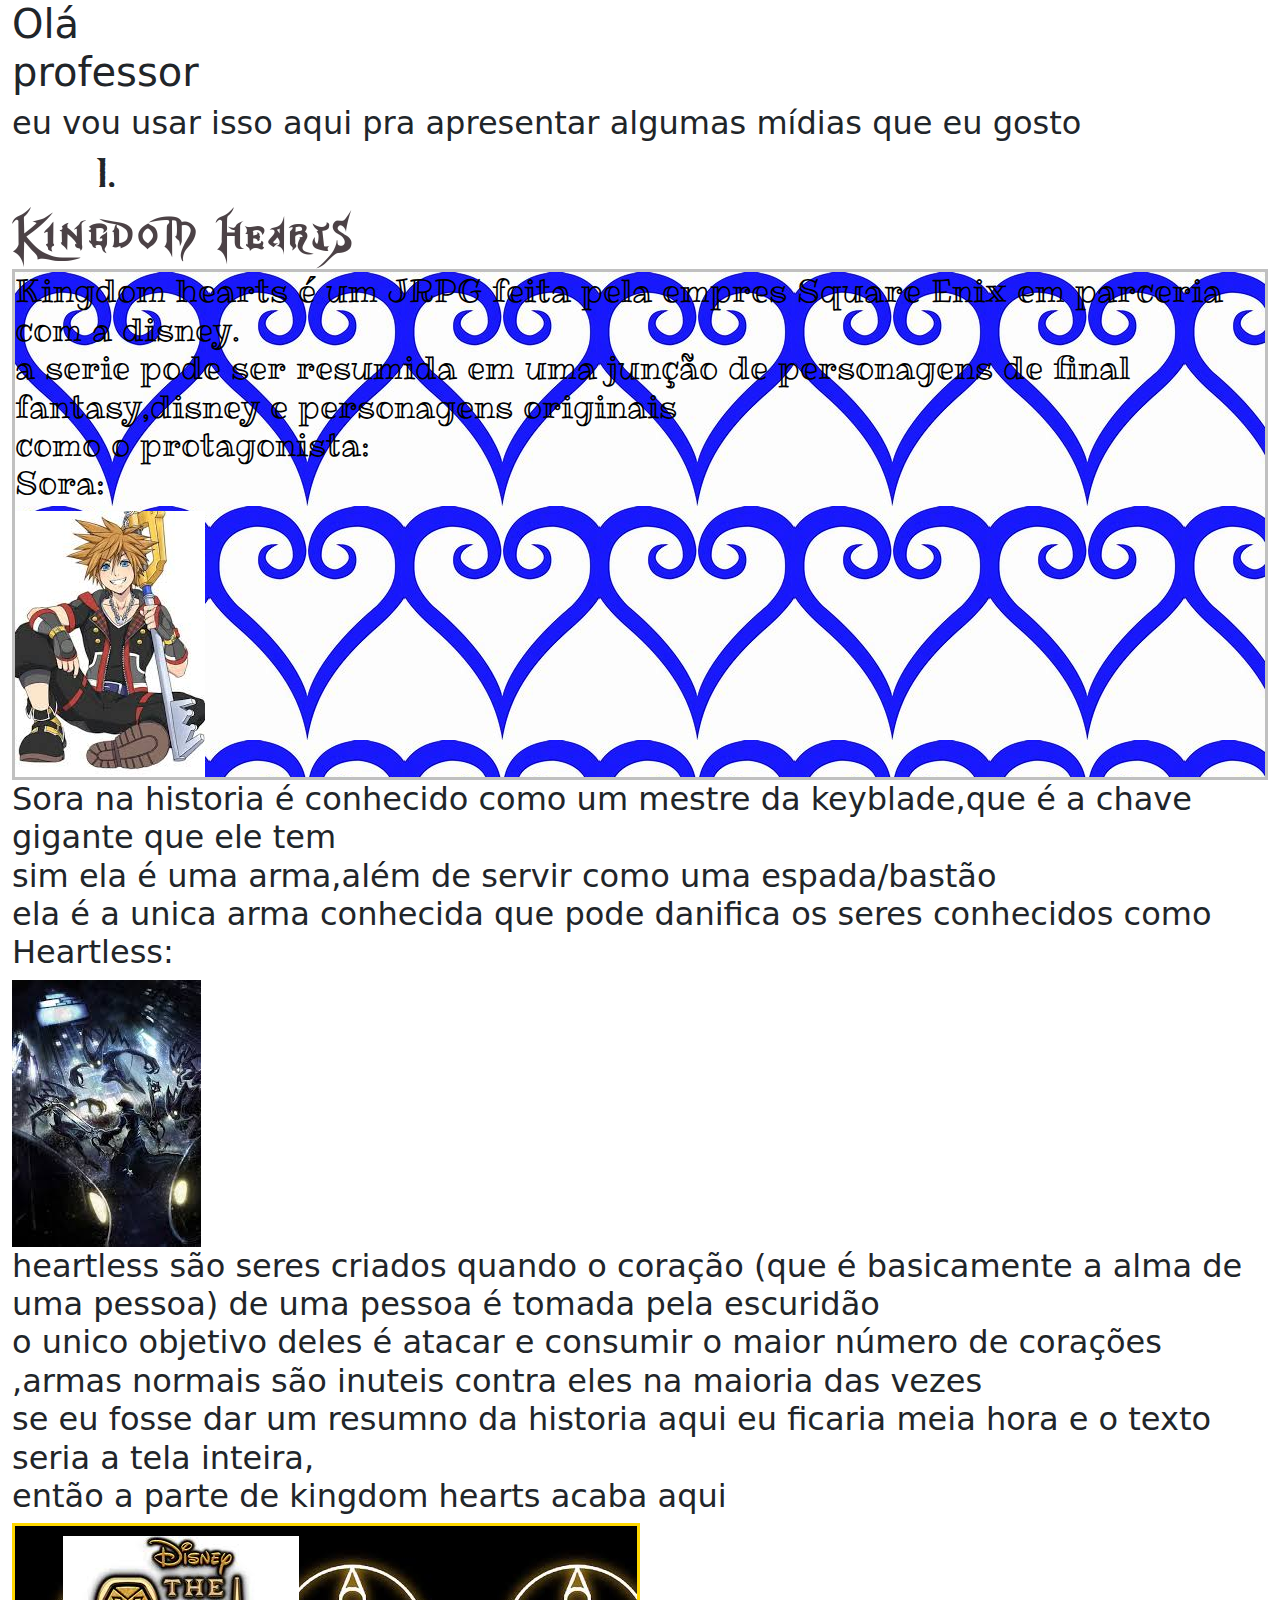
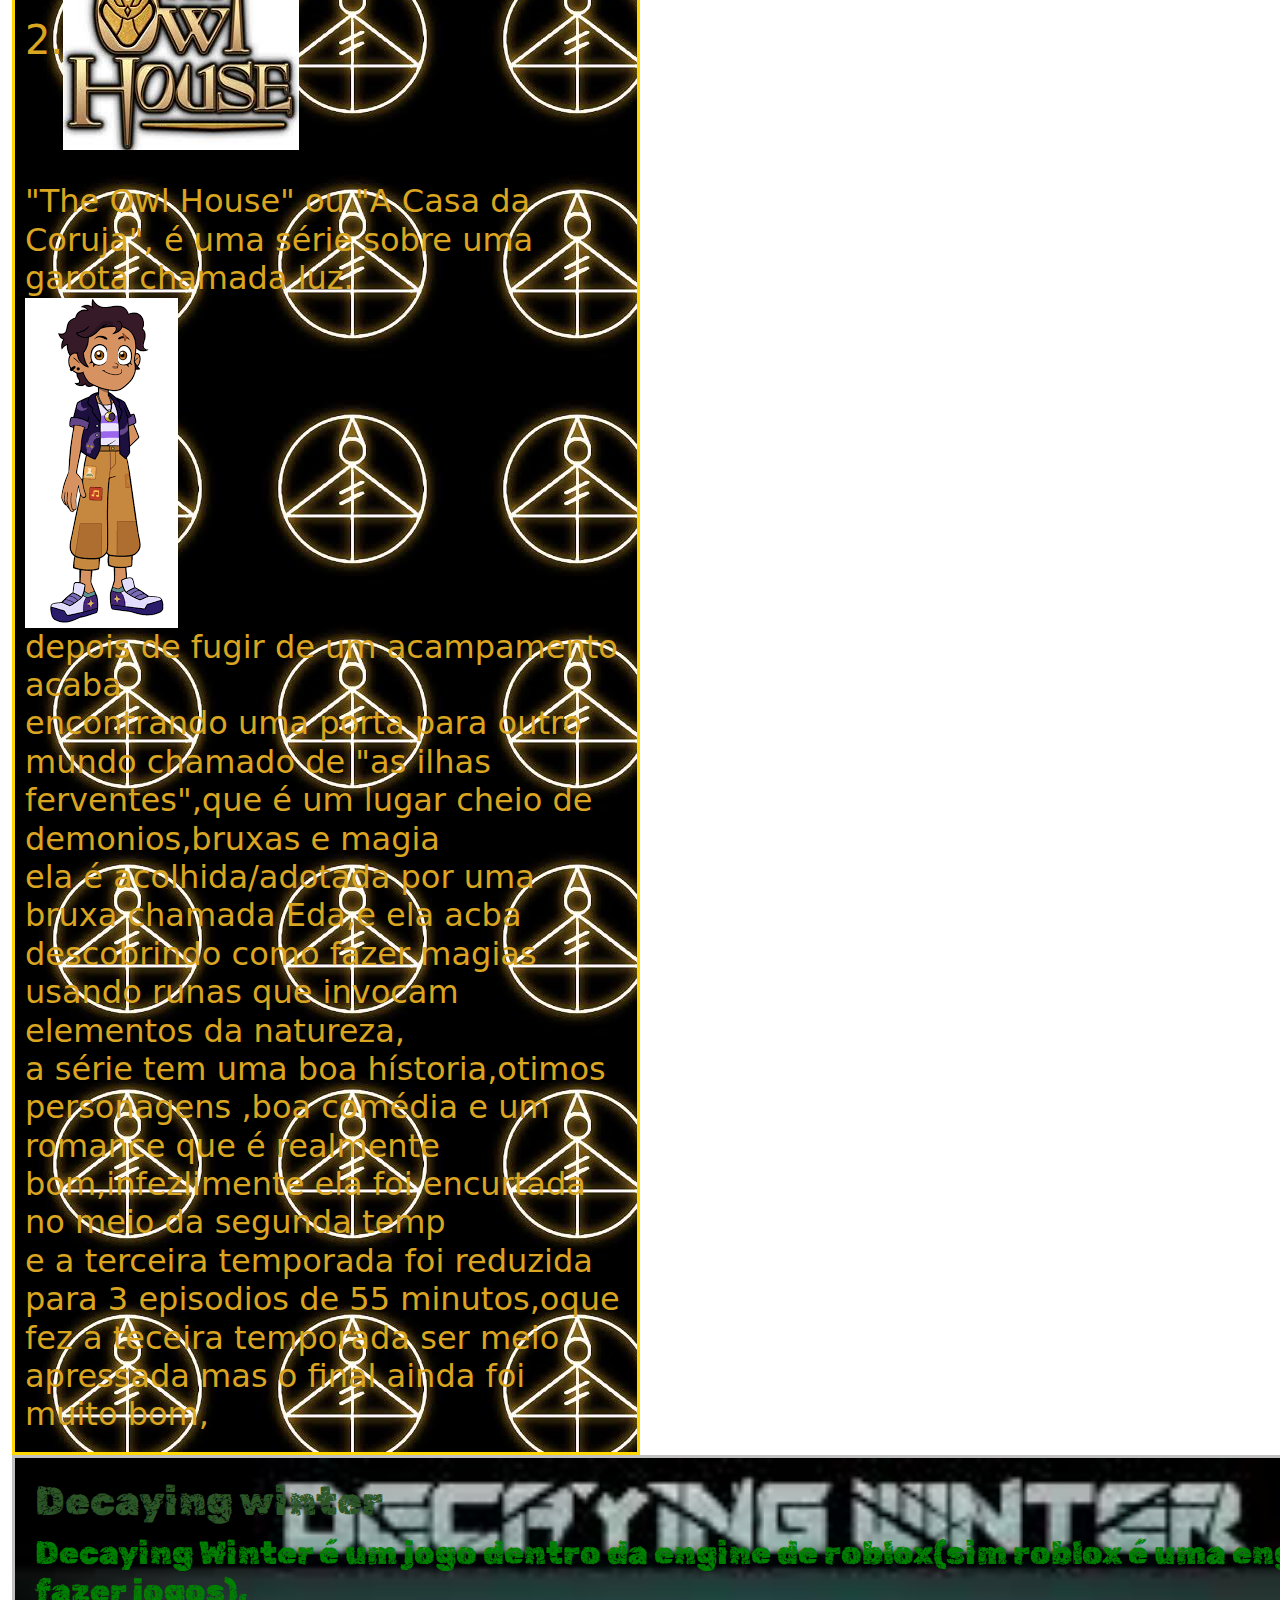
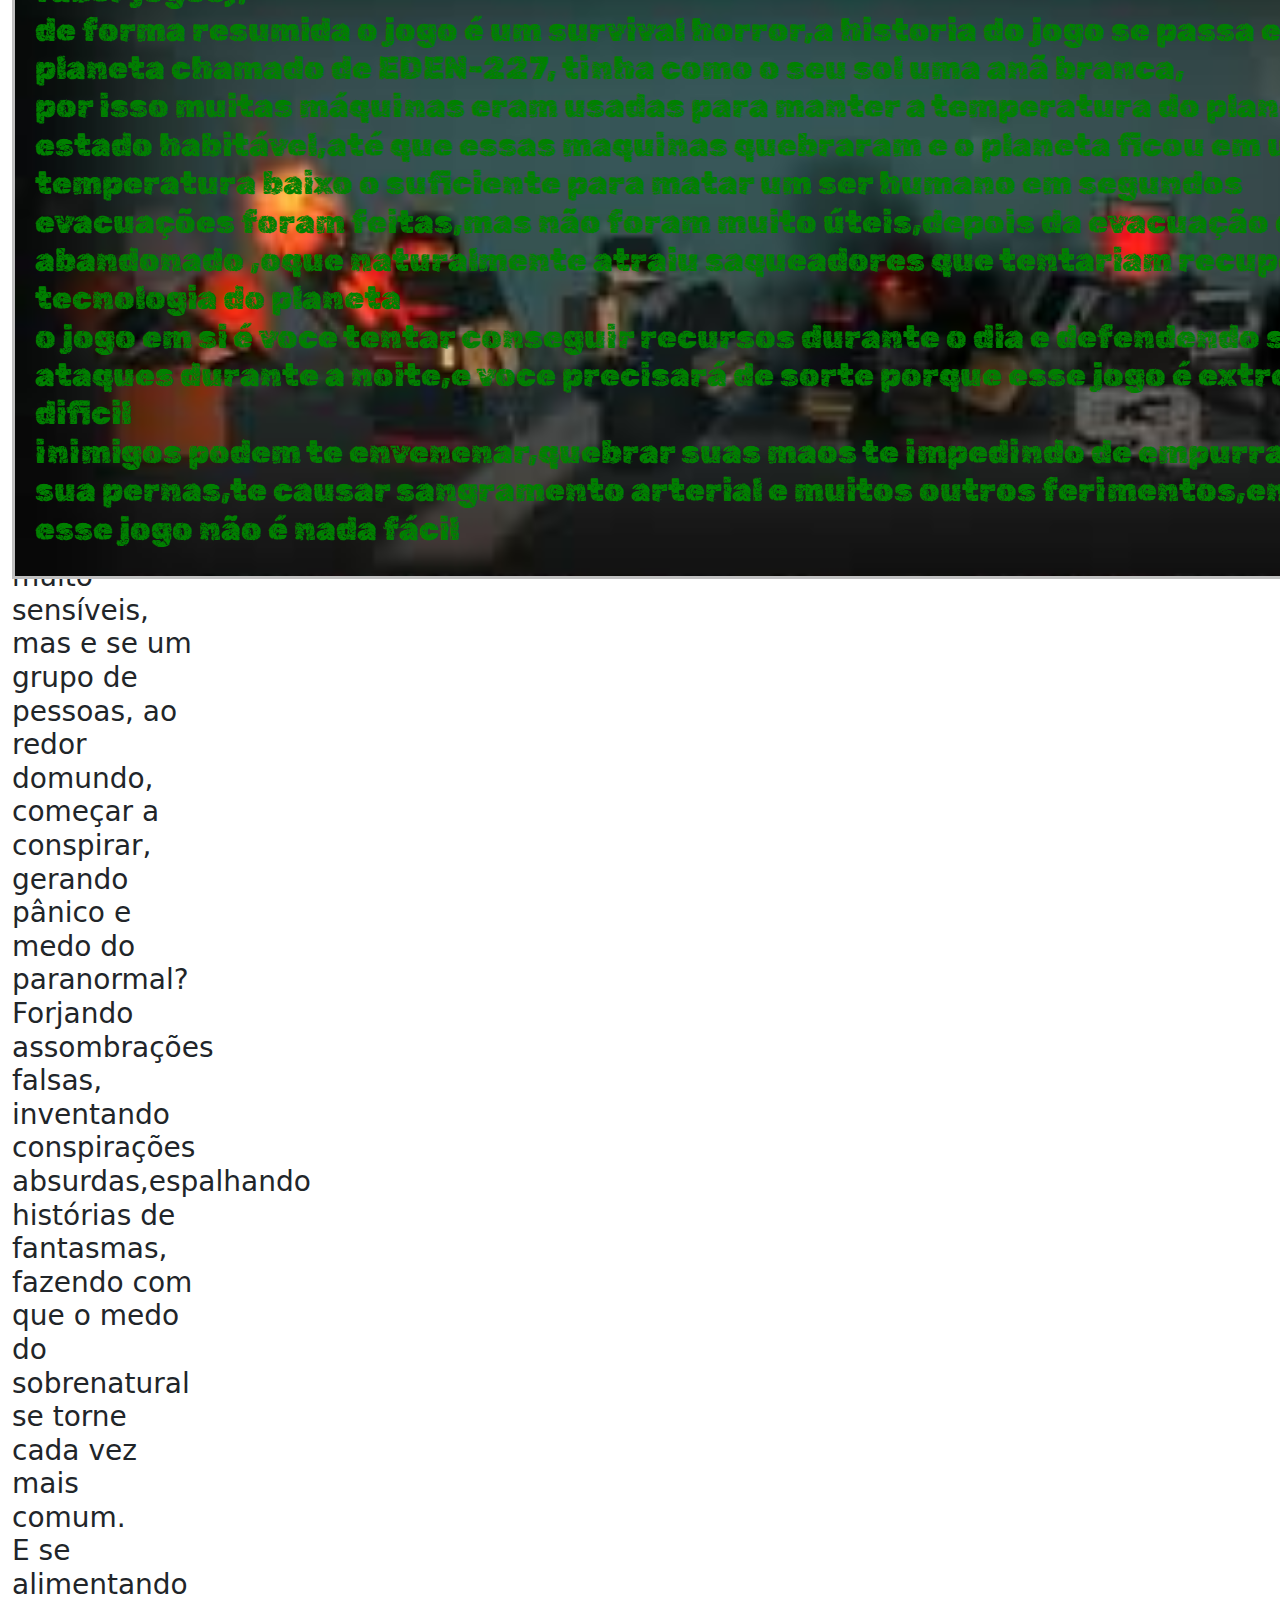
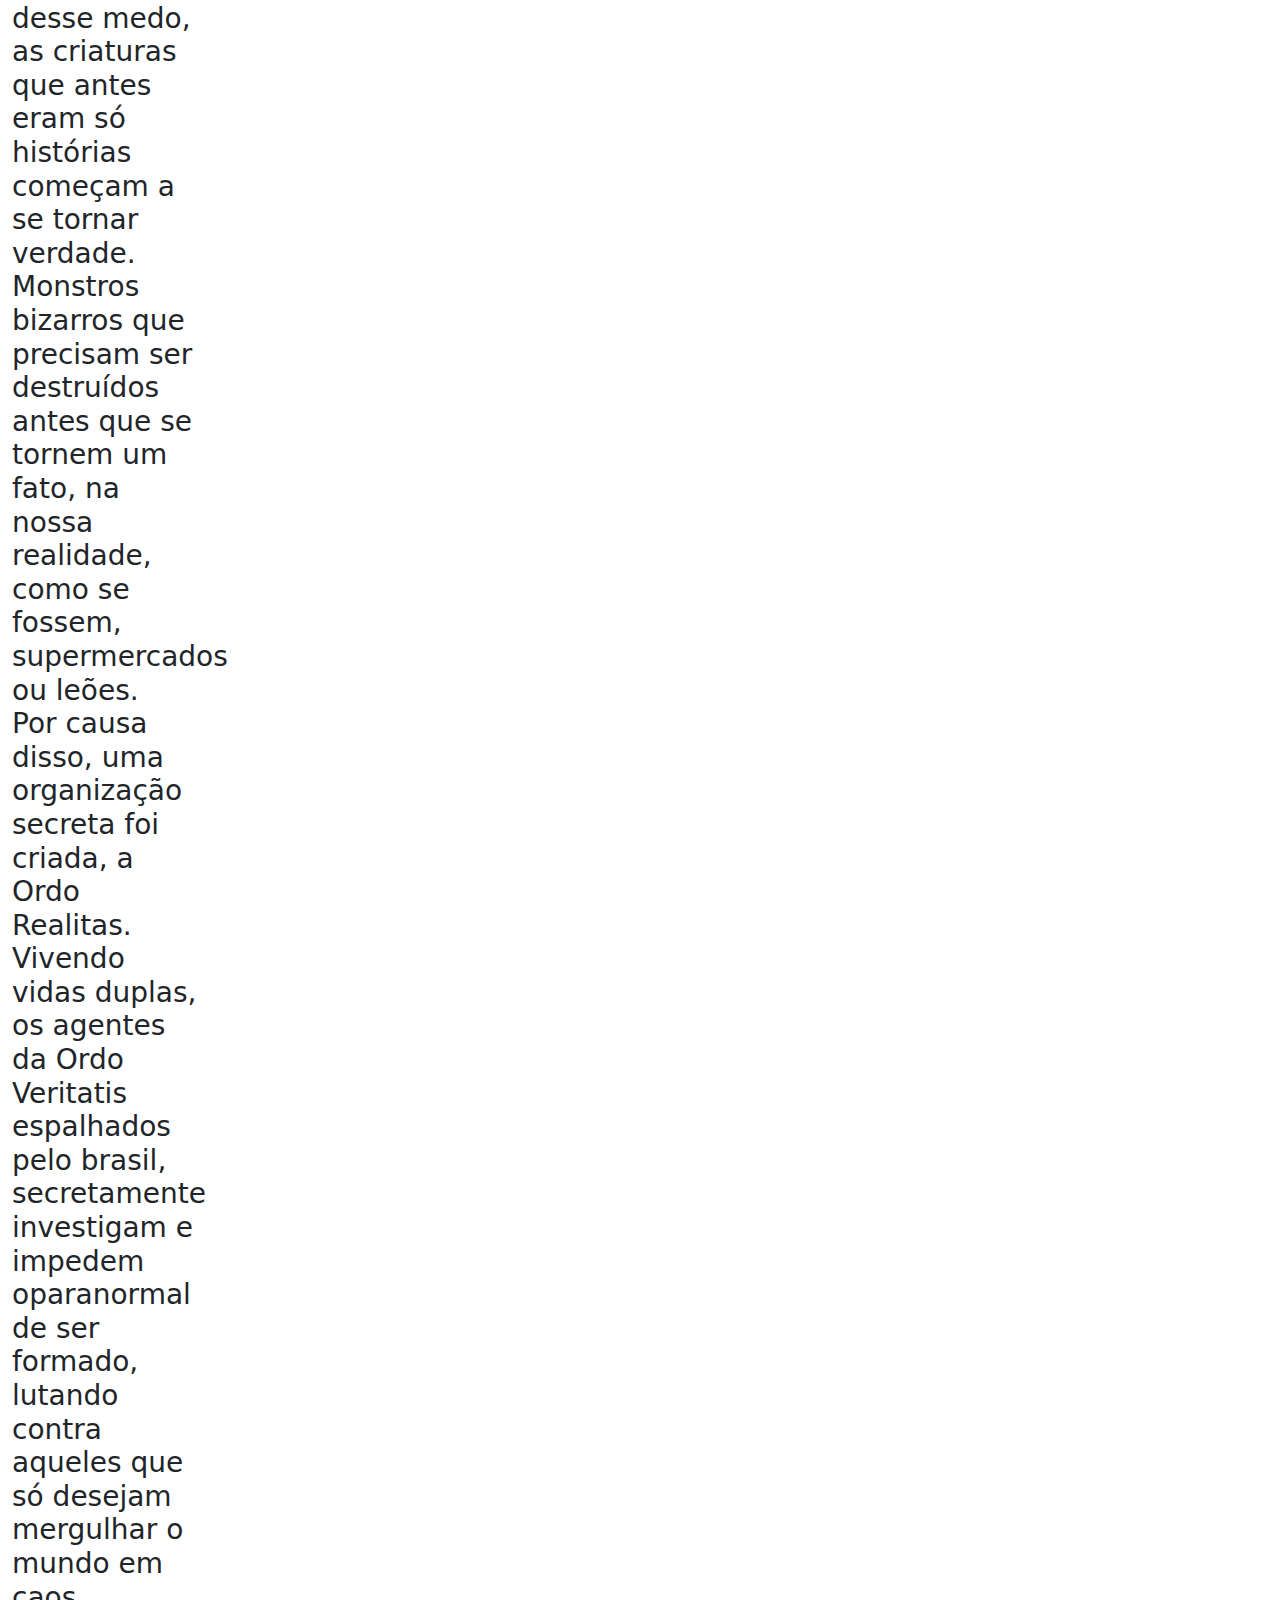
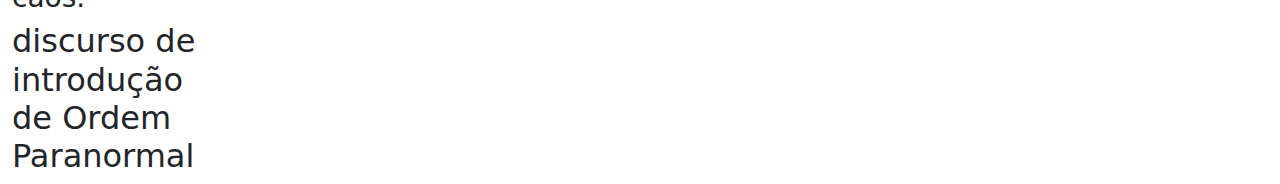
==== commit 4420d92f: "Add files via upload" ====
--- a/index.html
+++ b/index.html
@@ -17,143 +17,105 @@
   <body>
     <div class="container-fluid">
       <div class="row">
+        <div class="col-md-2"><h1>Olá professor</h1></div>
         <div class="col-md-12">
-          <div class="inicio">
-            <h1>Olá professor</h1>
-            <h2>
-              meu nome é claudio junior<br]> <img src="me.jpg"><br>,eu moro em toledo,eu gosto de
-              series,videogames,RPG e animes,eu sou oque alguns chamariam de
-              nerd,<br />
-              já que eu não sei como me apresentar ,eu vou falar sobre as coisas
-              que eu gosto pra dar uma ideia de quem eu sou
-            </h2>
-          </div>
-        </div>
-      </div>
-    </div>
-
-    <div class="row">
-      <div class="col-6">
-        <div class="KH">
-          <h1>1.</h1>
-          <img src="kingdom hearts.png" />
-
-          <h2>
-            Kingdom hearts é um JRPG feita pela empres Square Enix em parceria
-            com a disney.<br />
-            a serie pode ser resumida em uma junção de personagens de final
-            fantasy,disney e personagens originais como o protagonista chamado
-            Sora:<br />
-          </h2>
-          <img src="sora.jfif" />
-
-          <div class="heartless">
-            <h2>
-              Sora na historia é conhecido como um mestre da keyblade,que é a
-              chave gigante que ele tem que serve como uma arma,(sim a chave age
-              comoo uma espada/bastão),além disso ela também pode ser usada para
-              invocar magias e pode abrir ou trancar qualquer fechadura,ela
-              também é uma das únicas armas conhecidas que podem danificam os
-              seres conhecidos como Heartless:
-            </h2>
-            <img src="neoshadows.jfif" />
-            <h2>
-              heartless são seres criados quando o coração (que é basicamente a
-              alma) de uma pessoa é tomada pela escuridão, o unico objetivo
-              deles é atacar e consumir o maior número de corações tanto de
-              pessoas como de mundos inteiros,armas normais são inuteis contra
-              eles na maioria das vezes,no primeiro jogo eles estão tentando
-              destruir o maior número de mundos possiveis alcançando o coração
-              desses mundos e os corrompendo com escuridão, então sora precisa
-              alcançar e fechar a passagem para o corção de cada mundo para
-              impedir que os heartless o corrompam, essa é só a história do
-              primeiro jogo se eu fosse dar um resumno da historia de todos os
-              jogos aqui eu ficaria aqui meia hora e o texto seria a tela
-              inteira, então a parte de kingdom hearts acaba aqui
-            </h2>
-          </div>
-        </div>
-      </div>
-      <div class="col-6">
-        <div class="casadacoruja">
-          <h1>2.<img src="owl house.jfif" /></h1>
-          <br />
-          <h2>
-            "The Owl House" ou "A Casa da Coruja", é uma série sobre uma garota
-            chamada luz.<br /><img src="luz.png" /><br />depois de fugir de um
-            acampamento acaba encontrando uma porta para outro mundo chamado de
-            "as ilhas ferventes",que é um lugar cheio de demonios,bruxas e magia
-            ela é acolhida/adotada por uma bruxa chamada Eda, ela acaba
-            descobrindo como fazer magias usando runas que invocam elementos da
-            natureza, mas também descobre que o imperador das ilhas ferventes
-            não é o que ele parece.<br />
-            a série tem uma boa hístoria,otimos personagens ,boa comédia e um
-            romance que é realmente, infezlimente ela foi encurtada no meio da
-            segunda temp e a terceira temporada foi reduzida para 3 episodios de
-            55 minutos,oque fez a teceira temporada ser meio apressada mas o
-            final ainda foi muito bom.
+          <h2 >
+            eu vou usar isso aqui pra apresentar algumas mídias que eu gosto
           </h2>
         </div>
       </div>
-    </div>
+      <div class="row">
+        <div class="col-2">
+          <div class="título"><h1>1.</h1><img src="kingdom hearts.png">
+            </div>
+            </div>
+            </div>
+            <div class="col-12">
+              <div class="KH introdução"><h2>Kingdom hearts é um JRPG feita pela empres Square Enix em parceria com a disney.<br>
+              a serie pode ser resumida em uma junção de personagens de final fantasy,disney e personagens originais<br>
+              como o protagonista:<br>Sora:</h2>
+              <img src="sora.jfif"></div>
 
-    <div class="row">
-      <div class="col-6">
-        <div class="DecayingWinter">
-          <div class="DW"><h1>Decaying winter</h1></div>
-          <h2>
-            Decaying Winter é um jogo de sobrevivencia do roblox, de forma
-            resumida a historia do jogo se passa em um planeta chamado de
-            EDEN-227, que não tinha um sol por isso máquinas eram usadas para
-            manter a temperatura do planeta em um estado habitável,até que essas
-            maquinas quebraram e o planeta ficou em uma temperatura baixo o
-            suficiente para matar um ser humano em segundos, evacuações foram
-            feitas,mas depois delas o planeta foi abandonado ,oque atraiu
-            saqueadores que tentaram tecnologia do planeta para vender, o
-            colapso também causou uma infecção misteriosa chamada de "Reikgon"
-            que converte em humanos no que só pode ser descrito como um
-            demônio<br /><img src="sickler.jpeg" /><br />,e além disso muitas
-            pessoas não foram evacuadas então elaas formaram grupos para
-            sobreviver, e um grupo de lunáticos passou a idolatrar a infecção ,
-            e atacar tudo e todos que não eram do mesmo culto, e ao mesmo tempo
-            que isso esta acontecendo,o governo manda agentes para resolver os
-            problemas no planeta (esses são os protagonistas).<br />
-            o jogo em si é voce tentar conseguir recursos durante o dia e
-            defendendo sua base de ataques durante a noite,e voce precisará de
-            sorte porque esse jogo é extremamente dificil inimigos causa efeitos
-            como sangramentos,fraturas,envenamentoe muitos outros efeitos,enão
-            terminar esse jogo não é nada fácil.
+<div class="heartless"><h2>Sora na historia é conhecido como um mestre da keyblade,que é a chave gigante que ele tem<br>sim ela é uma arma,além de servir como uma espada/bastão <br>
+   ela é a unica arma conhecida que pode danifica os seres conhecidos como
+  <br>
+Heartless: </h2>
+<img src="neoshadows.jfif">
+<h2>heartless são seres criados quando o coração (que é basicamente a alma de uma pessoa) de uma pessoa é tomada pela escuridão<br> 
+  o unico objetivo deles é atacar e consumir o maior número de corações ,armas normais são inuteis contra eles na maioria das vezes<br>
+  se eu fosse dar um resumno da historia aqui eu ficaria meia hora e o texto seria a tela inteira,<br>
+  então a parte de kingdom hearts acaba aqui </h2>
+</div>
+<div class="col-6">
+  <div class="casadacoruja">
+        <h1>2.<img src="owl house.jfif"></h1><br>
+        <h2>"The Owl House" ou "A Casa da Coruja", é uma série sobre uma garota chamada luz.<br><img src="luz.png"><br>depois de fugir de um acampamento acaba <br>
+          encontrando uma porta para outro mundo chamado de "as ilhas ferventes",que é um lugar cheio de demonios,bruxas e magia <br>
+          ela é acolhida/adotada por uma bruxa chamada Eda,e ela acba descobrindo como fazer magias usando runas que invocam elementos da natureza,<br>
+          a série tem uma boa hístoria,otimos personagens ,boa comédia e um romance que é realmente bom,infezlimente ela foi encurtada no meio da segunda temp<br>
+          e a terceira temporada foi reduzida para 3 episodios de 55 minutos,oque fez a teceira temporada ser  meio apressada mas o final ainda foi muito bom,<br>
           </h2>
-        </div>
-      </div>
+          </div>
+</div>
 
-      <div class="col-4">
-        <div class="PGR">
-          <h1>4. Punishing Gray Raven</h1>
-          <br />
-          <img src="PGR2.png" />
+        <div class="row">
+          <div class="col-6">
+            <div class="DecayingWinter">
+              <div class="DW"><h1>Decaying winter</h1></div>
+              <h2>Decaying Winter é um jogo dentro da engine de roblox(sim roblox é uma engine pra fazer jogos),<br>
+                de forma resumida o jogo é um survival horror,a historia do jogo se passa em um planeta chamado de EDEN-227, tinha como o seu sol uma anã branca,<br>
+                por isso muitas máquinas eram usadas para manter a temperatura do planeta em um estado habitável,até que essas maquinas quebraram e o planeta ficou em uma temperatura baixo o suficiente para matar um ser humano em segundos<br>
+              evacuações foram feitas,mas não foram muito úteis,depois da evacuação o planeta foi abandonado ,oque naturalmente atraiu saqueadores que tentariam recuperar tecnologia do planeta<br>
+            o jogo em si é voce tentar conseguir recursos durante o dia e defendendo sua base de ataques durante a noite,e voce precisará de sorte porque esse jogo é extremamente dificil<br>
+          inimigos podem te envenenar,quebrar suas maos te impedindo de empurralos,qubrar sua pernas,te causar sangramento arterial e muitos outros ferimentos,enão terminar esse jogo não é nada fácil</h2>
+            </div>
+          </div>
+          </div>
+          <div class="row">
+          <div class="col-2">
+            <div class="discurso">
+            <h3>
+              O paranormal não vem pra nossa realidade de maneira fácil.<br />
+              o mundo tem uma base de sanidade que é difícil de abalar. É por
+              isso que fantasmas e manifestações paranormais só são encontrados
+              em lugares específicos por pessoas muito sensíveis, mas e se um
+              grupo de pessoas, ao redor domundo, começar a conspirar, gerando
+              pânico e medo do paranormal?<br />Forjando assombrações falsas,
+              inventando conspirações absurdas,espalhando histórias de
+              fantasmas, fazendo com que o medo do sobrenatural se torne cada
+              vez mais comum. <br />E se alimentando desse medo, as criaturas
+              que antes eram só histórias começam a se tornar verdade.<br />
+              Monstros bizarros que precisam ser destruídos antes que se tornem
+              um fato, na nossa realidade, como se fossem, supermercados ou
+              leões. <br />Por causa disso, uma organização<br />
+              secreta foi criada, a Ordo Realitas.<br />
+              Vivendo vidas duplas, os agentes da Ordo Veritatis espalhados pelo
+              brasil, secretamente investigam e impedem oparanormal de ser
+              formado, lutando contra aqueles que só desejam mergulhar o mundo
+              em caos.
+            </h3></div>
+            <h2>
+              discurso de introdução de Ordem Paranormal
+            </h2>
+          </div>
 
-          <h2>
-            Punishing gray raven é um jogo hack-em-slash parecido com bayonetta
-            ou devil-may-cry ,a historia do jogo se passa em um futuro
-            pós-apocaliptico por conta de um virus que surgiu capaz de destruir
-            o corpo de humanos e corromper a mente de maquinas, o vírus só é
-            conhecido como "Punishing virus"(o jogo não tem tradução pra
-            portugues), a humanidade usou uma estação espacial chamada de
-            "Babylonia" como um zona de evacuação e base para coordernar
-            retomada da terra, com uma tecnologia capaz de transpantar a mente
-            de um humano em uma máquina,oque permite a esses contrutos resistir
-            á infecção, o jogo em si se joga como um devil may cry ou
-            bayonetta,mas tendo varios personagens com movimentos e mecanicas
-            diferentes,e em vez de simplesmente ter uma recarga de habilidade
-            você ganha orbes de 3 cores diferente,vermelho,amarelo e azul ao
-            atacar as cores é dada em uma sequencia aleatoria,e quanto mais
-            orbes da mesma cor conectados voce ativa mais forte o ataque
-            especial correspondente áquela cor fica,e ao conectar um número
-            especifico de orbes é permtido usar o supremo do persoangem.
-          </h2>
-        </div>
-      </div>
-    </div>
+          <div class="col-8">
+            <div class="explicação">
+            <h1>O PARANORMAL:</h1>
+            <h2>
+              o jeito que o paranormal age na lore do RPG é que ele existe em
+              outra dimensão conhecida apenas como "O Outro Lado" ,que é
+              separada do mundo normal por uma barreira chamada "membrana".<br />
+              quanto mais medo existe em uma área mais fina ela fica ,mais
+              manifestações do paranormal acontecem,a dimensão do outro lado é
+              controlada por 4 entidades que ficam em uma batalha eterna,pois
+              cada uma simultaneamente suprime outra entidade e é suprimida por
+              outra,essas entidades são conhecidas como os "elementos",e eles
+              são:
+            </h2>
+          </div>
+          </div>
+          </div>
+        
   </body>
 </html>
